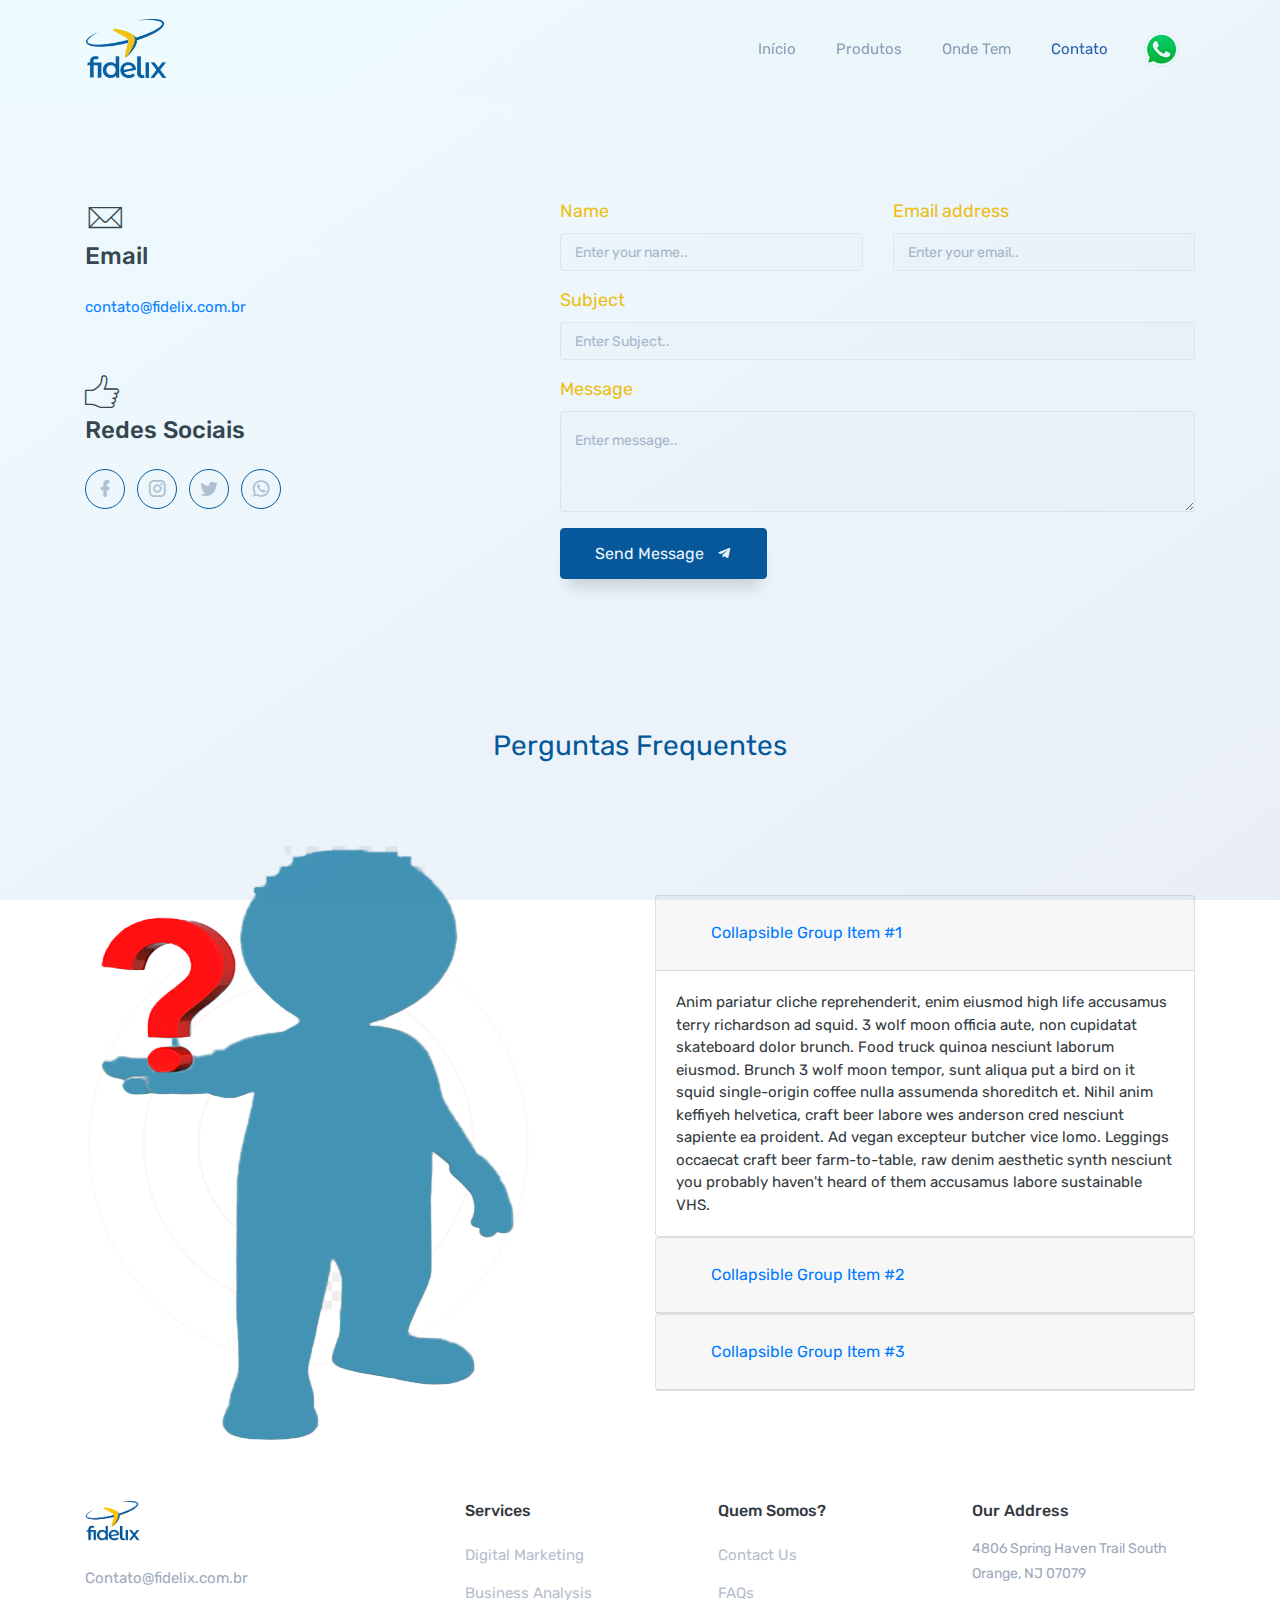
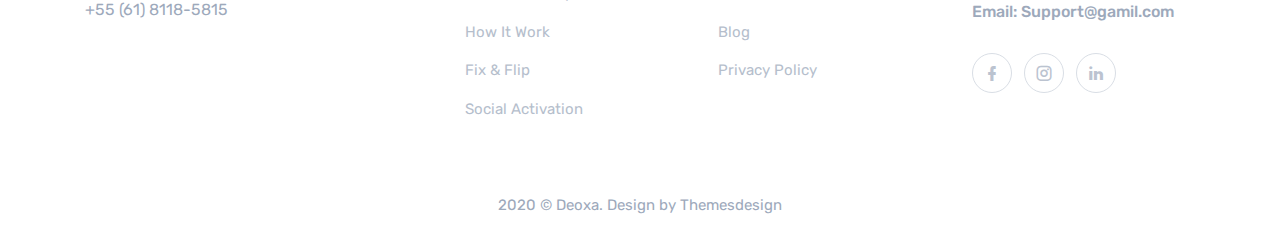
==== Contato.html @ 10c451a2 "Update Contato.html" ====
<!DOCTYPE html>
<html lang="en">

<head>
    <meta charset="utf-8" />
    <title>Fidelix</title>
    <meta name="viewport" content="width=device-width, initial-scale=1.0">
    <meta name="description" content="Premium Bootstrap 4 Landing Page Template" />
    <meta name="keywords" content="bootstrap 4, premium, marketing, multipurpose" />
    <meta content="Themesdesign" name="author" />
    <!-- favicon -->
    <link rel="shortcut icon" href="images/favicon2.ico">

    <!-- icon -->
    <link href="css/materialdesignicons.min.css" rel="stylesheet" type="text/css" />
    <link rel="stylesheet" type="text/css" href="css/pe-icon-7.css" />

    <!--Slider-->
    <link rel="stylesheet" href="css/owl.carousel.min.css" />
    <link rel="stylesheet" href="css/owl.theme.default.min.css" />

    <!-- css -->
    <link href="css/bootstrap.min.css" rel="stylesheet" type="text/css" />
    <link href="css/style.min.css" rel="stylesheet" type="text/css" />

</head>

<body>

    <!-- Loader -->
    <div id="preloader">
        <div id="status">
            <div class="spinner">
                <div class="dot1"></div>
                <div class="dot2"></div>
            </div>
        </div>
    </div>

    <!--Navbar Start-->
    <nav class="navbar navbar-expand-lg fixed-top navbar-custom sticky sticky-dark">
        <div class="container">
            <!-- LOGO -->
            <a class="navbar-brand logo" href="index.html">
                <img src="images/logo-dark2.png" alt="" class="" height="60">
            </a>
            <button class="navbar-toggler p-0" type="button" data-toggle="collapse" data-target="#navbarCollapse" aria-controls="navbarCollapse" aria-expanded="false" aria-label="Toggle navigation">
                <i class="mdi mdi-menu"></i>
            </button>
            <div class="collapse navbar-collapse" id="navbarCollapse">
                <ul class="navbar-nav ml-auto navbar-center" id="mySidenav">
                    <li class="nav-item">
                        <a href="index.html" class="nav-link">Início</a>
                    </li>
                    <li class="nav-item">
                        <a href="Produtos.html" class="nav-link">Produtos</a>
                    </li>
                    <!--
                    <li class="nav-item">
                        <a href="#services" class="nav-link">Quem Somos?</a>
                    </li>
                    -->

                    <li class="nav-item">
                        <a href="OndeTem.html" class="nav-link">Onde Tem</a>
                    </li>
                    <!--<li class="nav-item">
                        <a href="#clients" class="nav-link">Onde Tem</a>
                    </li>-->
                    <li class="nav-item active">
                        <a href="Contato.html" class="nav-link active">Contato</a>
                    </li>
                </ul>
                <div class="call-no">
                    <a href="https://wa.me/5561981185815?Ola%20gostaria%20de%20informacoes" class="nav-link text-warning"><img src="images/icon/WhatsApp.png" class="img-fluid" alt="Responsive image"></a>


                    <!--<img src="images/ImgWhatsApp.jpg" class="rounded" alt="WhatsApp">

                    <!--<a href="#" class="nav-link text-warning"><i class="mdi mdi-phone mr-1"></i> +55 (61) 8118-5815</a>-->
                </div>
            </div>
        </div>
    </nav>
    <!-- Navbar End -->


    <!-- Contato Start -->
    <section class="section">
        <div class="container">
            <div class="row justify-content-center">
                <div class="col-lg-6 col-md-8">
                    <div class="title text-center mb-5">
                        <!--<h3 class="font-weight-normal text-dark">&nbsp;&nbsp;&nbsp;&nbsp;&nbsp;</h3>
                        <p class="text-muted">&nbsp;&nbsp;&nbsp;&nbsp;&nbsp;</p>-->
                    </div>
                </div>
            </div>

            <div class="row">
                <div class="col-lg-4">
                    <!--Email New Start-->
                    <!--<div class="contact-address">
                        <div class="service-box service-danger">
                            <div class="mb-5">
                                <i class="pe-7s-headphones service-icon"></i>
                            </div>
                            <h5 class="service-title text-dark font-weight-normal pt-1 mb-4">Email</h5>
                            <p class="text-muted service-subtitle mb-4"><a href="mailto:contato@fidelix.com.br">contato@fidelix.com.br</a></p>
                            <!--<a href="#" class="btn btn-warning"> Eu Quero <span class="right-icon ml-2">&#8594;</span></a>-->
                        <!--</div>
                    </div>-->
                    <!--Email New End-->



                    <!--Email Start-->
                        <!--Icon Email Start-->
                        <span><i class="pe-7s-mail service-icon1"></i></span>    
                        <!--Icon Email End-->

                    <div class="contact-address">
                        <h4 class="text-dark mb-4">Email</h4>
                        <p class="text-muted f-15"><a href="mailto:contato@fidelix.com.br">contato@fidelix.com.br</a></p>
                        <!--<p class="text-muted f-15 mb-4">Et harum quidem rerum facilis est et expedita sit distinctio at libero.</p>-->
                    </div>
                    <!--Email End-->

                    <div class="row">
                        <div class="col-lg-4">
                            <div class="contact-address">
                                <h5 class="text-dark mb-3 f-16">&nbsp;&nbsp;&nbsp;&nbsp;&nbsp;</h5>                    
                            </div>
                        </div>
                        <div class="col-md-6">
                            <div class="contact-address">
                                <h5 class="text-dark mb-3 f-16">&nbsp;&nbsp;&nbsp;&nbsp;&nbsp;&nbsp;</h5>
                                <p class="text-muted f-15"></p>
                            </div>
                        </div>
                    </div>

                     <!--Redes Sociais Start-->
                     <!--Icon Social Network Start-->
                        <span><i class="pe-7s-like2 service-icon1"></i></span>    
                        <!--Icon Social Network End-->
                    <div class="contact-address">
                        <h4 class="text-dark mb-4">Redes Sociais</h4>
                        <!--Button Social Networks Start-->
                        <ul class="list-unstyled footer-social-list1 mt-6">
                                <li class="list-inline-item"><a href="https://www.facebook.com/fidelixbr/"><i class="mdi mdi-facebook"></i></a></li>
                                <li class="list-inline-item"><a href="https://www.instagram.com/fidelixbr/"><i class="mdi mdi-instagram"></i></a></li>
                                <li class="list-inline-item"><a href="https://twitter.com/FidelixBr"><i class="mdi mdi-twitter"></i></a></li>
                                <li class="list-inline-item"><a href="whatsapp://send/?phone=5561981185815"><i class="mdi mdi-whatsapp"></i></a></li>
                        </ul>
                        <!--Button Social Netwrorks End-->


                        
                        <!--<p class="text-muted f-15 mb-4">Et harum quidem rerum facilis est et expedita sit distinctio at libero.</p>-->
                    </div>
                    <!--Redes Sociais End-->



                </div>

                <div class="col-lg-7 offset-lg-1">
                    <div class="custom-form mt-4 mt-lg-0">
                        <div id="message"></div>
                        <form method="post" action="php/contact.php" name="contact-form" id="contact-form">
                            <div class="row">
                                <div class="col-lg-6">
                                    <div class="form-group app-label">
                                        <label for="name">Name</label>
                                        <input name="name" id="name" type="text" class="form-control" placeholder="Enter your name..">
                                    </div>
                                </div>
                                <div class="col-lg-6">
                                    <div class="form-group app-label">
                                        <label for="email">Email address</label>
                                        <input name="email" id="email" type="email" class="form-control" placeholder="Enter your email..">
                                    </div>
                                </div>
                                <div class="col-lg-12">
                                    <div class="form-group app-label">
                                        <label for="subject">Subject</label>
                                        <input type="text" class="form-control" id="subject" placeholder="Enter Subject.." />
                                    </div>
                                </div>
                                <div class="col-lg-12">
                                    <div class="form-group app-label">
                                        <label for="comments">Message</label>
                                        <textarea name="comments" id="comments" rows="3" class="form-control" placeholder="Enter message.."></textarea>
                                    </div>
                                </div>
                            </div>
                            <div class="row">
                                <div class="col-sm-12">
                                    <button type="submit" id="submit" name="send" class="btn btn-warning">Send Message <i class="mdi mdi-telegram ml-2"></i></button>
                                    <div id="simple-msg"></div>
                                </div>
                            </div>
                        </form>
                    </div>
                </div>
            </div>
        </div>
    </section>
    <!-- Contato End -->



    <!--Perguntas Frequentes-1 Start-->
    <!--<section class="section bg-light" id="clients">
        <div class="container">
            <div class="row justify-content-center">
                <div class="col-lg-6 col-md-8">
                    <div class="title text-center mb-5">
                        <div class="title text-center mb-5">
                        <h3 class="font-weight-normal text-dark"> <span class="text-warning">Perguntas Frequentes</span></h3>
                        <!--<p class="text-muted">Maecenas tempus tellus eget condimentum rhoncus sem quam semper libero pulvinar hendrerit id lorem.</p>-->
                    <!--</div>

                        <div id="accordion">
  <div class="card">
    <div class="card-header" id="headingOne">
      <h5 class="mb-0">
        <button class="btn btn-link" data-toggle="collapse" data-target="#collapseOne" aria-expanded="true" aria-controls="collapseOne">
          Pergunta 1
        </button>
      </h5>
    </div>

    <div id="collapseOne" class="collapse show" aria-labelledby="headingOne" data-parent="#accordion">
      <div class="card-body">
        Anim pariatur cliche reprehenderit, enim eiusmod high life accusamus terry richardson ad squid. 3 wolf moon officia aute, non cupidatat skateboard dolor brunch. Food truck quinoa nesciunt laborum eiusmod. Brunch 3 wolf moon tempor, sunt aliqua put a bird on it squid single-origin coffee nulla assumenda shoreditch et. Nihil anim keffiyeh helvetica, craft beer labore wes anderson cred nesciunt sapiente ea proident. Ad vegan excepteur butcher vice lomo. Leggings occaecat craft beer farm-to-table, raw denim aesthetic synth nesciunt you probably haven't heard of them accusamus labore sustainable VHS.
      </div>
    </div>
  </div>
  <div class="card">
    <div class="card-header" id="headingTwo">
      <h5 class="mb-0">
        <button class="btn btn-link collapsed" data-toggle="collapse" data-target="#collapseTwo" aria-expanded="false" aria-controls="collapseTwo">
          Pergunta 2
        </button>
      </h5>
    </div>
    <div id="collapseTwo" class="collapse" aria-labelledby="headingTwo" data-parent="#accordion">
      <div class="card-body">
        Anim pariatur cliche reprehenderit, enim eiusmod high life accusamus terry richardson ad squid. 3 wolf moon officia aute, non cupidatat skateboard dolor brunch. Food truck quinoa nesciunt laborum eiusmod. Brunch 3 wolf moon tempor, sunt aliqua put a bird on it squid single-origin coffee nulla assumenda shoreditch et. Nihil anim keffiyeh helvetica, craft beer labore wes anderson cred nesciunt sapiente ea proident. Ad vegan excepteur butcher vice lomo. Leggings occaecat craft beer farm-to-table, raw denim aesthetic synth nesciunt you probably haven't heard of them accusamus labore sustainable VHS.
      </div>
    </div>
  </div>
  <div class="card">
    <div class="card-header" id="headingThree">
      <h5 class="mb-0">
        <button class="btn btn-link collapsed" data-toggle="collapse" data-target="#collapseThree" aria-expanded="false" aria-controls="collapseThree">
          Pergunta 3
        </button>
      </h5>
    </div>
    <div id="collapseThree" class="collapse" aria-labelledby="headingThree" data-parent="#accordion">
      <div class="card-body">
        Anim pariatur cliche reprehenderit, enim eiusmod high life accusamus terry richardson ad squid. 3 wolf moon officia aute, non cupidatat skateboard dolor brunch. Food truck quinoa nesciunt laborum eiusmod. Brunch 3 wolf moon tempor, sunt aliqua put a bird on it squid single-origin coffee nulla assumenda shoreditch et. Nihil anim keffiyeh helvetica, craft beer labore wes anderson cred nesciunt sapiente ea proident. Ad vegan excepteur butcher vice lomo. Leggings occaecat craft beer farm-to-table, raw denim aesthetic synth nesciunt you probably haven't heard of them accusamus labore sustainable VHS.
      </div>
    </div>
  </div>
</div>


                        
                    </div>
                </div>
            </div>
            
        </div>
    </section>-->
    <!--Perguntas Frequentes-1 End-->


    <!--Perguntas Frequentes-2 Start-->

    <section class="section" id="features">
        <div class="container">
            <div class="row justify-content-center">
                <div class="col-lg-6 col-md-8">
                    <div class="title text-center mb-5">
                        <h3 class="font-weight-normal text-dark"> <span class="text-warning">Perguntas Frequentes</span></h3>
                        <p class="text-muted">&nbsp;</p>
                    </div>
                </div>
            </div>

            <div class="row align-items-center">
                <div class="col-md-5" style="background: url(images/features/features-bg.png) center center">
                    <div class="features-img">
                        <img src="images/features/Doubt.png" alt="" class="img-fluid d-block mx-auto">
                    </div>
                </div>
                <div class="col-md-6 offset-md-1">
                    <!--Start Bloco FAQ-->
                    <div id="accordion">
  <div class="card">
    <div class="card-header" id="headingOne">
      <h5 class="mb-0">
        <button class="btn btn-link" data-toggle="collapse" data-target="#collapseOne" aria-expanded="true" aria-controls="collapseOne">
          Collapsible Group Item #1
        </button>
      </h5>
    </div>

    <div id="collapseOne" class="collapse show" aria-labelledby="headingOne" data-parent="#accordion">
      <div class="card-body">
        Anim pariatur cliche reprehenderit, enim eiusmod high life accusamus terry richardson ad squid. 3 wolf moon officia aute, non cupidatat skateboard dolor brunch. Food truck quinoa nesciunt laborum eiusmod. Brunch 3 wolf moon tempor, sunt aliqua put a bird on it squid single-origin coffee nulla assumenda shoreditch et. Nihil anim keffiyeh helvetica, craft beer labore wes anderson cred nesciunt sapiente ea proident. Ad vegan excepteur butcher vice lomo. Leggings occaecat craft beer farm-to-table, raw denim aesthetic synth nesciunt you probably haven't heard of them accusamus labore sustainable VHS.
      </div>
    </div>
  </div>
  <div class="card">
    <div class="card-header" id="headingTwo">
      <h5 class="mb-0">
        <button class="btn btn-link collapsed" data-toggle="collapse" data-target="#collapseTwo" aria-expanded="false" aria-controls="collapseTwo">
          Collapsible Group Item #2
        </button>
      </h5>
    </div>
    <div id="collapseTwo" class="collapse" aria-labelledby="headingTwo" data-parent="#accordion">
      <div class="card-body">
        Anim pariatur cliche reprehenderit, enim eiusmod high life accusamus terry richardson ad squid. 3 wolf moon officia aute, non cupidatat skateboard dolor brunch. Food truck quinoa nesciunt laborum eiusmod. Brunch 3 wolf moon tempor, sunt aliqua put a bird on it squid single-origin coffee nulla assumenda shoreditch et. Nihil anim keffiyeh helvetica, craft beer labore wes anderson cred nesciunt sapiente ea proident. Ad vegan excepteur butcher vice lomo. Leggings occaecat craft beer farm-to-table, raw denim aesthetic synth nesciunt you probably haven't heard of them accusamus labore sustainable VHS.
      </div>
    </div>
  </div>
  <div class="card">
    <div class="card-header" id="headingThree">
      <h5 class="mb-0">
        <button class="btn btn-link collapsed" data-toggle="collapse" data-target="#collapseThree" aria-expanded="false" aria-controls="collapseThree">
          Collapsible Group Item #3
        </button>
      </h5>
    </div>
    <div id="collapseThree" class="collapse" aria-labelledby="headingThree" data-parent="#accordion">
      <div class="card-body">
        Anim pariatur cliche reprehenderit, enim eiusmod high life accusamus terry richardson ad squid. 3 wolf moon officia aute, non cupidatat skateboard dolor brunch. Food truck quinoa nesciunt laborum eiusmod. Brunch 3 wolf moon tempor, sunt aliqua put a bird on it squid single-origin coffee nulla assumenda shoreditch et. Nihil anim keffiyeh helvetica, craft beer labore wes anderson cred nesciunt sapiente ea proident. Ad vegan excepteur butcher vice lomo. Leggings occaecat craft beer farm-to-table, raw denim aesthetic synth nesciunt you probably haven't heard of them accusamus labore sustainable VHS.
      </div>
    </div>
  </div>
</div>    
                    <!--End Bloco FAQ-->

                    <!--<div class="features-box mt-5 mt-sm-0 mb-4">
                        <div class="features-icon my-4">
                            <i class="mdi mdi-laptop-mac"></i>
                        </div>
                        <h5 class="text-dark font-weight-normal mb-3 pt-3">Activity Reporting</h5>
                        <p class="text-muted mb-3 f-15">Et harum quidem rerum facilise expedita distinctio nam libero tempore cum soluta nobis as eligendi optio cumque nihil quis nostrum exercitationem impedit minus omnis repellendus.</p>
                        
                    </div>-->
                </div>
            </div>

            
        </div>
    </section>

    <!--Perguntas Frequentes-2 End-->


    <!-- Contato Start -->
    <!--<section class="hero-4-bg position-relative d-flex align-items-center bg-light" id="home">
        <div class="hero-4-bg-overlay"></div>
        <div class="container">
            <div class="row align-items-center">
                <div class="col-lg-6">
                    


                    <!--Email start-->
                    <!--<div class="col-lg-8">
                        <div class="service-box">
                            <div class="mb-5">
                                <i class="pe-7s-mail-open-file service-icon"></i>
                            </div>
                        <h5 class="service-title text-dark font-weight-normal pt-1 mb-4">Email</h5>
                        <p class="text-muted service-subtitle mb-4">contato@fidelix.com.br</p>
                        <!--<a href="#" class="read-more-icon"><span class="right-icon">&#8594;</span></a>-->
                        <!--</div>
                    </div>
                    <!--Email End-->

                     <!--Redes Sociais start-->
                    <!--<div class="col-md-4">
                            <h6 class="footer-list-title text-dark mb-3">Our Address</h6>
                            <p class="text-muted f-14">4806 Spring Haven Trail South Orange, NJ 07079</p>
                            <h6 class="text-muted pb-2">Email: Support@gamil.com</h6>
                            <ul class="list-unstyled footer-social-list mt-4">
                                <li class="list-inline-item"><a href="#"><i class="mdi mdi-facebook"></i></a></li>
                                <li class="list-inline-item"><a href="#"><i class="mdi mdi-instagram"></i></a></li>
                                <li class="list-inline-item"><a href="#"><i class="mdi mdi-linkedin"></i></a></li>
                            </ul>
                    </div>
                    <!--Redes Sociais End-->


                    <!--<h1 class="text-dark hero-4-title font-weight-light line-height-1_4 mb-4">Grow With Your Business & Be <span class="font-weight-normal">The Best Entrepreneur.</span></h1>
                    <p class="text-muted">At vero eos et accusamus et iusto odio dignissimos ducimus a qui blanditiis praesentium voluptatum deleniti atque corrupti quos dolores et quas molestias excepturi sint cupiditate.</p>
                    <button class="btn btn-warning mt-4">Learn More <span class="ml-2 right-icon">&#8594;</span></button>
                </div>
                <div class="col-lg-4 offset-lg-2">
                    <div class="hero-login-form mx-auto bg-white p-4 rounded mt-5 mt-lg-0">
                        <div class="text-center">
                            <p class="text-muted mb-2 f-13 text-uppercase">Welcome To Deoxa</p>
                            <h5 class="form-dark mb-4">Get 30 Days Free Trial</h5>
                        </div>
                        <form class="registration-form">
                            <div class="form-group mb-4">
                                <label for="exampleFormControlInput1" class="f-15">Your Name*</label>
                                <input type="text" class="form-control" id="exampleFormControlInput1" placeholder="">
                            </div>
                            <div class="form-group mb-4">
                                <label for="exampleFormControlInput1" class="f-15">Your email*</label>
                                <input type="email" class="form-control" id="exampleFormControlInput2" placeholder="">
                            </div>
                            <div class="form-group mb-4">
                                <label for="exampleFormControlInput1" class="f-15">Password*</label>
                                <input type="password" class="form-control" id="exampleFormControlInput3" placeholder="">
                            </div>
                            <button type="submit" class="btn btn-warning btn-block btn-sm">Get Started <i class="mdi mdi-telegram ml-2"></i></button>
                        </form>
                    </div>
                </div>
            </div>
        </div>
    </section>-->
    <!-- Contato First End -->

    <!-- Service Start -->
    <!--<section class="section" id="services">
        <div class="container">
            <div class="row justify-content-center">
                <div class="col-lg-6 col-md-8">
                    <div class="title text-center mb-5">
                        <h3 class="font-weight-normal text-dark">Our <span class="text-warning">Service</span></h3>
                        <p class="text-muted">Maecenas tempus tellus eget condimentum rhoncus sem quam semper libero pulvinar hendrerit id lorem.</p>
                    </div>
                </div>
            </div>

            <div class="row">
                <div class="col-lg-4 col-md-6">
                    <div class="service-box service-warning">
                        <div class="mb-5">
                            <i class="pe-7s-headphones service-icon"></i>
                        </div>
                        <h5 class="service-title text-dark font-weight-normal pt-1 mb-4">Awesome Support</h5>
                        <p class="text-muted service-subtitle mb-4">Et harum quidem rerum facilis expedita distinctio nam libero tempore cum quibusdam nobis.</p>
                        <a href="#" class="read-more-icon"><span class="right-icon">&#8594;</span></a>
                    </div>
                </div>
                <div class="col-lg-4 col-md-6">
                    <div class="service-box service-warning">
                        <div class="mb-5">
                            <i class="pe-7s-tools service-icon"></i>
                        </div>
                        <h5 class="service-title text-dark font-weight-normal pt-1 mb-4">Solutions Business</h5>
                        <p class="text-muted service-subtitle mb-4">Et harum quidem rerum facilis expedita distinctio nam libero tempore cum quibusdam nobis.</p>
                        <a href="#" class="read-more-icon"><span class="right-icon">&#8594;</span></a>
                    </div>
                </div>
                <div class="col-lg-4 col-md-6">
                    <div class="service-box service-warning">
                        <div class="mb-5">
                            <i class="pe-7s-display1 service-icon"></i>
                        </div>
                        <h5 class="service-title text-dark font-weight-normal pt-1 mb-4">Digital Design</h5>
                        <p class="text-muted service-subtitle mb-4">Et harum quidem rerum facilis expedita distinctio nam libero tempore cum quibusdam nobis.</p>
                        <a href="#" class="read-more-icon"><span class="right-icon">&#8594;</span></a>
                    </div>
                </div>
                <div class="col-lg-4 col-md-6">
                    <div class="service-box service-warning">
                        <div class="mb-5">
                            <i class="pe-7s-cup service-icon"></i>
                        </div>
                        <h5 class="service-title text-dark font-weight-normal pt-1 mb-4">Goal Business</h5>
                        <p class="text-muted service-subtitle mb-4">Et harum quidem rerum facilis expedita distinctio nam libero tempore cum quibusdam nobis.</p>
                        <a href="#" class="read-more-icon"><span class="right-icon">&#8594;</span></a>
                    </div>
                </div>
                <div class="col-lg-4 col-md-6">
                    <div class="service-box service-warning">
                        <div class="mb-5">
                            <i class="pe-7s-light service-icon"></i>
                        </div>
                        <h5 class="service-title text-dark font-weight-normal pt-1 mb-4">Branding Identity</h5>
                        <p class="text-muted service-subtitle mb-4">Et harum quidem rerum facilis expedita distinctio nam libero tempore cum quibusdam nobis.</p>
                        <a href="#" class="read-more-icon"><span class="right-icon">&#8594;</span></a>
                    </div>
                </div>
                <div class="col-lg-4 col-md-6">
                    <div class="service-box service-warning">
                        <div class="mb-5">
                            <i class="pe-7s-graph1 service-icon"></i>
                        </div>
                        <h5 class="service-title text-dark font-weight-normal pt-1 mb-4">Dynamic Growth</h5>
                        <p class="text-muted service-subtitle mb-4">Et harum quidem rerum facilis expedita distinctio nam libero tempore cum quibusdam nobis.</p>
                        <a href="#" class="read-more-icon"><span class="right-icon">&#8594;</span></a>
                    </div>
                </div>
            </div>
        </div>
    </section>-->
    <!-- Service End -->

    <!-- About us Start -->
    <!--<section class="section bg-light" id="about">
        <div class="container">
            <div class="row justify-content-center">
                <div class="col-lg-6 col-md-8">
                    <div class="title text-center mb-5">
                        <h3 class="font-weight-normal text-dark">About <span class="text-warning">Us</span></h3>
                        <p class="text-muted">Maecenas tempus tellus eget condimentum rhoncus sem quam semper libero pulvinar hendrerit id lorem.</p>
                    </div>
                </div>
            </div>

            <div class="row">
                <div class="col-md-4">
                    <h2 class="font-weight-light line-height-1_6 text-dark mb-4">Passionate About Creating Templates For Setup</h2>
                </div>
                <div class="col-md-7 offset-md-1">
                    <div class="row">
                        <div class="col-md-6">
                            <h6 class="text-dark font-weight-light f-20 mb-3">Our Mission</h6>
                            <p class="text-muted font-weight-light">At vero eos accusamus iusto odio dignissim ducimus a blandi praesentium voluptatum deleniti atque corrupti quos dolores et quas molestias excepturi sit occaecati cupiditate provident similique sunt.</p>
                        </div>
                        <div class="col-md-6">
                            <h6 class="text-dark font-weight-light f-20 mb-3">Our Vision</h6>
                            <p class="text-muted font-weight-light">Temporibus autem quibusdam et aut officiis debitis that aut rerum necessitatibus saepe eveniet ut et voluptates repudiandae sint et molestiae non recusandae at Itaque earum rerum hic tenetur sapiente.</p>
                        </div>
                    </div>
                </div>
            </div>
        </div>
    </section>-->
    <!-- About us End -->

    <!-- Features Start -->
    <!--<section class="section" id="features">
        <div class="container">
            <div class="row justify-content-center">
                <div class="col-lg-6 col-md-8">
                    <div class="title text-center mb-5">
                        <h3 class="font-weight-normal text-dark">Our <span class="text-warning">Features</span></h3>
                        <p class="text-muted">Maecenas tempus tellus eget condimentum rhoncus sem quam semper libero pulvinar hendrerit id lorem.</p>
                    </div>
                </div>
            </div>

            <div class="row align-items-center">
                <div class="col-md-5" style="background: url(images/features/features-bg.png) center center">
                    <div class="features-img">
                        <img src="images/features/img-1.png" alt="" class="img-fluid d-block mx-auto">
                    </div>
                </div>
                <div class="col-md-6 offset-md-1">
                    <div class="features-box mt-5 mt-sm-0 mb-4">
                        <div class="features-icon my-4">
                            <i class="mdi mdi-laptop-mac"></i>
                        </div>
                        <h5 class="text-dark font-weight-normal mb-3 pt-3">Activity Reporting</h5>
                        <p class="text-muted mb-3 f-15">Et harum quidem rerum facilise expedita distinctio nam libero tempore cum soluta nobis as eligendi optio cumque nihil quis nostrum exercitationem impedit minus omnis repellendus.</p>
                        <a href="#" class="f-16 text-warning">Read More <span class="right-icon ml-2">&#8594;</span></a>
                    </div>
                </div>
            </div>

            <div class="row align-items-center mt-5">
                <div class="col-md-6">
                    <div class="features-box mb-4">
                        <div class="features-icon my-4">
                            <i class="mdi mdi-account-group"></i>
                        </div>
                        <h5 class="text-dark font-weight-normal mb-3 pt-3">Team Management</h5>
                        <p class="text-muted mb-3 f-15">Sed perspiciatis unde omnis natus error voluptatem accusantium doloremque laudantium totam rem aperiam eaque ipsa quae ab illo excepturi sint occaecati cupiditate architecto.</p>
                        <a href="#" class="f-16 text-warning">Read More <span class="right-icon ml-2">&#8594;</span></a>
                    </div>
                </div>
                <div class="col-md-5 offset-md-1 mt-5 mt-sm-0" style="background: url(images/features/features-bg.png) center center">
                    <div class="features-img">
                        <img src="images/features/img-2.png" alt="" class="img-fluid d-block mx-auto">
                    </div>
                </div>
            </div>

            <div class="row align-items-center mt-5">
                <div class="col-md-5" style="background: url(images/features/features-bg.png) center center">
                    <div class="features-img">
                        <img src="images/features/img-3.png" alt="" class="img-fluid d-block mx-auto">
                    </div>
                </div>
                <div class="col-md-6 offset-md-1">
                    <div class="features-box mt-5 mt-sm-0 mb-4">
                        <div class="features-icon my-4">
                            <i class="mdi mdi-chart-bell-curve"></i>
                        </div>
                        <h5 class="text-dark font-weight-normal mb-3 pt-3">Marketing Analysis</h5>
                        <p class="text-muted mb-3 f-15">At vero eos accusamus iusto odio soluta nobis est eligendi optio dignissimos ducimus qui blanditiis praesentium as voluptatum deleniti corrupti quos dolores molestias occaecati.</p>
                        <a href="#" class="f-16 text-warning">Read More <span class="right-icon ml-2">&#8594;</span></a>
                    </div>
                </div>
            </div>
        </div>
    </section>-->
    <!-- Features End -->

    <!-- Counter Start -->
    <!--<section class="section counter-bg" style="background: url(images/counter-bg-1.jpg) center center">
        <div class="bg-overlay op-75"></div>
        <div class="container">
            <div class="row justify-content-center">
                <div class="col-lg-6">
                    <div class="text-center mb-5">
                        <h2 class="font-weight-normal text-white mb-2">We've Completed</h2>
                        <h5 class="font-weight-normal text-white-70">More Than 1000+ Work Successfully</h5>
                    </div>
                </div>
            </div>
            <div class="row" id="counter">
                <div class="col-lg-3 col-md-6">
                    <div class="counter-box text-center text-white mb-4 mb-lg-0">
                        <i class="pe-7s-like2 counter-icon mb-4"></i>
                        <h2 class="mb-2 font-weight-normal"><span class="counter-value mt-4" data-count="620">0</span>+</h2>
                        <p class="mb-0 text-white-70 text-uppercase f-14">Successful Project</p>
                    </div>
                </div>
                <div class="col-lg-3 col-md-6">
                    <div class="counter-box text-center text-white mb-4 mb-lg-0">
                        <i class="pe-7s-light counter-icon mb-4"></i>
                        <h2 class="mb-2 font-weight-normal"><span class="counter-value mt-4" data-count="350">0</span>+</h2>
                        <p class="mb-0 text-white-70 text-uppercase f-14">Project Ideas</p>
                    </div>
                </div>
                <div class="col-lg-3 col-md-6">
                    <div class="counter-box text-center text-white mb-4 mb-lg-0">
                        <i class="pe-7s-smile counter-icon mb-4"></i>
                        <h2 class="mb-2 font-weight-normal"><span class="counter-value mt-4" data-count="800">0</span>+</h2>
                        <p class="mb-0 text-white-70 text-uppercase f-14">Satisfied Clients</p>
                    </div>
                </div>
                <div class="col-lg-3 col-md-6">
                    <div class="counter-box text-center text-white mb-4 mb-lg-0">
                        <i class="pe-7s-star counter-icon mb-4"></i>
                        <h2 class="mb-2 font-weight-normal"><span class="counter-value mt-4" data-count="590">0</span></h2>
                        <p class="mb-0 text-white-70 text-uppercase f-14">Award Win</p>
                    </div>
                </div>
            </div>
        </div>
    </section>-->
    <!-- Counter End -->

    <!-- Testimonial Start -->
    <!--<section class="section bg-light" id="clients">
        <div class="container">
            <div class="row justify-content-center">
                <div class="col-lg-6 col-md-8">
                    <div class="title text-center mb-5">
                        <h3 class="font-weight-normal text-dark">Our <span class="text-warning">Clients</span></h3>
                        <p class="text-muted">Maecenas tempus tellus eget condimentum rhoncus sem quam semper libero pulvinar hendrerit id lorem.</p>
                    </div>
                </div>
            </div>
            <div class="row">
                <div class="col-lg-4">
                    <h3 class="font-weight-normal mt-3 line-height-1_4">Some Words From Our <span class="font-weight-medium text-warning">Happy Clients </span></h3>
                    <div class="testi-border my-4"></div>
                    <p class="text-muted">Itaque earum rerum tenetur a sapiente delectus ut aut reiciendis voluptatibus maiores alias consequatur.</p>
                </div>
                <div class="col-lg-8">
                    <div class="owl-carousel owl-theme">
                        <div class="item">
                            <div class="testi-content m-3 position-relative">
                                <div class="testi-box p-4">
                                    <ul class="list-unstyled f-15 text-warning mb-2">
                                        <li class="list-inline-item mr-1"><i class="mdi mdi-star"></i></li>
                                        <li class="list-inline-item mr-1"><i class="mdi mdi-star"></i></li>
                                        <li class="list-inline-item mr-1"><i class="mdi mdi-star"></i></li>
                                        <li class="list-inline-item mr-1"><i class="mdi mdi-star"></i></li>
                                        <li class="list-inline-item"><i class="mdi mdi-star"></i></li>
                                    </ul>
                                    <p class="text-muted position-relative mb-0 f-14"><span class="f-20 mr-1">"</span> Sed ut perspiciatis unde omnis at iste natus error a voluptatem accusantium doloremque totam. <span class="f-16">"</span></p>
                                </div>
                                <div class="testi-user mt-4">
                                    <div class="media align-items-center">
                                        <img src="images/user/img-1.jpg" alt="" class="mr-3 img-fluid d-block rounded-circle">
                                        <div class="media-body">
                                            <h6 class="mb-0 text-dark f-15">Roberta Guevara</h6>
                                            <p class="text-muted mb-0 f-14">Web Developer</p>
                                        </div>
                                    </div>
                                </div>
                            </div>
                        </div>-->
                        <!-- owl item and -->
                        <!--<div class="item">
                            <div class="testi-content m-3 position-relative">
                                <div class="testi-box p-4">
                                    <ul class="list-unstyled f-15 text-warning mb-2">
                                        <li class="list-inline-item mr-1"><i class="mdi mdi-star"></i></li>
                                        <li class="list-inline-item mr-1"><i class="mdi mdi-star"></i></li>
                                        <li class="list-inline-item mr-1"><i class="mdi mdi-star"></i></li>
                                        <li class="list-inline-item mr-1"><i class="mdi mdi-star"></i></li>
                                        <li class="list-inline-item"><i class="mdi mdi-star"></i></li>
                                    </ul>
                                    <p class="text-muted position-relative mb-0 f-14"><span class="f-20 mr-1">"</span> Sed ut perspiciatis unde omnis at iste natus error a voluptatem accusantium doloremque totam. <span class="f-16">"</span></p>
                                </div>
                                <div class="testi-user mt-4">
                                    <div class="media align-items-center">
                                        <img src="images/user/img-2.jpg" alt="" class="mr-3 img-fluid d-block rounded-circle">
                                        <div class="media-body">
                                            <h6 class="mb-0 text-dark f-15">Roberta Guevara</h6>
                                            <p class="text-muted mb-0 f-14">Web Developer</p>
                                        </div>
                                    </div>
                                </div>
                            </div>
                        </div>
                        <!-- owl item and -->
                        <!--<div class="item">
                            <div class="testi-content m-3 position-relative">
                                <div class="testi-box p-4">
                                    <ul class="list-unstyled f-15 text-warning mb-2">
                                        <li class="list-inline-item mr-1"><i class="mdi mdi-star"></i></li>
                                        <li class="list-inline-item mr-1"><i class="mdi mdi-star"></i></li>
                                        <li class="list-inline-item mr-1"><i class="mdi mdi-star"></i></li>
                                        <li class="list-inline-item mr-1"><i class="mdi mdi-star"></i></li>
                                        <li class="list-inline-item"><i class="mdi mdi-star"></i></li>
                                    </ul>
                                    <p class="text-muted position-relative mb-0 f-14"><span class="f-20 mr-1">"</span> Sed ut perspiciatis unde omnis at iste natus error a voluptatem accusantium doloremque totam. <span class="f-16">"</span></p>
                                </div>
                                <div class="testi-user mt-4">
                                    <div class="media align-items-center">
                                        <img src="images/user/img-3.jpg" alt="" class="mr-3 img-fluid d-block rounded-circle">
                                        <div class="media-body">
                                            <h6 class="mb-0 text-dark f-15">Roberta Guevara</h6>
                                            <p class="text-muted mb-0 f-14">Web Developer</p>
                                        </div>
                                    </div>
                                </div>
                            </div>
                        </div>
                        <!-- owl item and -->
                        <!--<div class="item">
                            <div class="testi-content m-3 position-relative">
                                <div class="testi-box p-4">
                                    <ul class="list-unstyled f-15 text-warning mb-2">
                                        <li class="list-inline-item mr-1"><i class="mdi mdi-star"></i></li>
                                        <li class="list-inline-item mr-1"><i class="mdi mdi-star"></i></li>
                                        <li class="list-inline-item mr-1"><i class="mdi mdi-star"></i></li>
                                        <li class="list-inline-item mr-1"><i class="mdi mdi-star"></i></li>
                                        <li class="list-inline-item"><i class="mdi mdi-star"></i></li>
                                    </ul>
                                    <p class="text-muted position-relative mb-0 f-14"><span class="f-20 mr-1">"</span> Sed ut perspiciatis unde omnis at iste natus error a voluptatem accusantium doloremque totam. <span class="f-16">"</span></p>
                                </div>
                                <div class="testi-user mt-4">
                                    <div class="media align-items-center">
                                        <img src="images/user/img-4.jpg" alt="" class="mr-3 img-fluid d-block rounded-circle">
                                        <div class="media-body">
                                            <h6 class="mb-0 text-dark f-15">Roberta Guevara</h6>
                                            <p class="text-muted mb-0 f-14">Web Developer</p>
                                        </div>
                                    </div>
                                </div>
                            </div>
                        </div>
                        <!-- owl item and -->
                        <!--<div class="item">
                            <div class="testi-content m-3 position-relative">
                                <div class="testi-box p-4">
                                    <ul class="list-unstyled f-15 text-warning mb-2">
                                        <li class="list-inline-item mr-1"><i class="mdi mdi-star"></i></li>
                                        <li class="list-inline-item mr-1"><i class="mdi mdi-star"></i></li>
                                        <li class="list-inline-item mr-1"><i class="mdi mdi-star"></i></li>
                                        <li class="list-inline-item mr-1"><i class="mdi mdi-star"></i></li>
                                        <li class="list-inline-item"><i class="mdi mdi-star"></i></li>
                                    </ul>
                                    <p class="text-muted position-relative mb-0 f-14"><span class="f-20 mr-1">"</span> Sed ut perspiciatis unde omnis at iste natus error a voluptatem accusantium doloremque totam. <span class="f-16">"</span></p>
                                </div>
                                <div class="testi-user mt-4">
                                    <div class="media align-items-center">
                                        <img src="images/user/img-5.jpg" alt="" class="mr-3 img-fluid d-block rounded-circle">
                                        <div class="media-body">
                                            <h6 class="mb-0 text-dark f-15">Roberta Guevara</h6>
                                            <p class="text-muted mb-0 f-14">Web Developer</p>
                                        </div>
                                    </div>
                                </div>
                            </div>
                        </div>
                        <!-- owl item and -->
                    <!--</div>
                </div>
            </div>
        </div>
    </section>-->
    <!-- Testimonial End -->

    <!-- Contact Us Start -->
    <!--<section class="section">
        <div class="container">
            <div class="row justify-content-center">
                <div class="col-lg-6 col-md-8">
                    <div class="title text-center mb-5">
                        <h3 class="font-weight-normal text-dark">Get In <span class="text-warning"> Touch</span></h3>
                        <p class="text-muted">Maecenas tempus tellus eget condimentum rhoncus sem quam semper libero pulvinar hendrerit id lorem.</p>
                    </div>
                </div>
            </div>

            <div class="row">
                <div class="col-lg-4">
                    <div class="contact-address">
                        <h4 class="text-dark mb-4">Contact Info</h4>
                        <p class="text-muted f-15">Sed perspici unade omnis natus error sit voluptatem accusantium doloremque minus cumque.</p>
                        <p class="text-muted f-15 mb-4">Et harum quidem rerum facilis est et expedita sit distinctio at libero.</p>
                    </div>
                    <div class="row">
                        <div class="col-md-6">
                            <div class="contact-address">
                                <h5 class="text-dark mb-3 f-16">Address - A</h5>
                                <p class="text-muted f-15">3165 Roosevelt Wilson Riverside, CA 92507</p>
                            </div>
                        </div>
                        <div class="col-md-6">
                            <div class="contact-address">
                                <h5 class="text-dark mb-3 f-16">Address - B</h5>
                                <p class="text-muted f-15">1121 Bombardier Way Southfield, MI 48075</p>
                            </div>
                        </div>
                    </div>
                </div>

                <div class="col-lg-7 offset-lg-1">
                    <div class="custom-form mt-4 mt-lg-0">
                        <div id="message"></div>
                        <form method="post" action="php/contact.php" name="contact-form" id="contact-form">
                            <div class="row">
                                <div class="col-lg-6">
                                    <div class="form-group app-label">
                                        <label for="name">Name</label>
                                        <input name="name" id="name" type="text" class="form-control" placeholder="Enter your name..">
                                    </div>
                                </div>
                                <div class="col-lg-6">
                                    <div class="form-group app-label">
                                        <label for="email">Email address</label>
                                        <input name="email" id="email" type="email" class="form-control" placeholder="Enter your email..">
                                    </div>
                                </div>
                                <div class="col-lg-12">
                                    <div class="form-group app-label">
                                        <label for="subject">Subject</label>
                                        <input type="text" class="form-control" id="subject" placeholder="Enter Subject.." />
                                    </div>
                                </div>
                                <div class="col-lg-12">
                                    <div class="form-group app-label">
                                        <label for="comments">Message</label>
                                        <textarea name="comments" id="comments" rows="3" class="form-control" placeholder="Enter message.."></textarea>
                                    </div>
                                </div>
                            </div>
                            <div class="row">
                                <div class="col-sm-12">
                                    <button type="submit" id="submit" name="send" class="btn btn-warning">Send Message <i class="mdi mdi-telegram ml-2"></i></button>
                                    <div id="simple-msg"></div>
                                </div>
                            </div>
                        </form>
                    </div>
                </div>
            </div>
        </div>
    </section>-->
    <!-- Contact Us End -->

    <!-- Subscribe Start -->
    <!--<section class="section bg-light">
        <div class="container">
            <div class="row justify-content-center">
                <div class="col-lg-7">
                    <div class="row">
                        <div class="col-4">
                            <div class="subscribe-icon">
                                <img src="images/icon/1.png" alt="" class="img-fluid mx-auto d-block">
                            </div>
                        </div>
                        <div class="col-4">
                            <div class="subscribe-icon">
                                <img src="images/icon/2.png" alt="" class="img-fluid mx-auto d-block">
                            </div>
                        </div>
                        <div class="col-4">
                            <div class="">
                                <img src="images/icon/3.png" alt="" class="img-fluid mx-auto d-block">
                            </div>
                        </div>
                    </div>
                </div>
            </div>

            <div class="row justify-content-center">
                <div class="col-lg-6">
                    <div class="text-center mt-5 mb-4">
                        <h6 class="text-muted font-weight-normal">Subscribe To Our Newsletter For New Content, <span class="d-block mt-2">Update And Giveaways!</span></h6>
                    </div>
                    <div class="text-center subscribe-form mt-4">
                        <form action="#">
                            <input type="text" placeholder="Your Email Address...">
                            <button type="submit" class="btn btn-warning">Subscribe</button>
                        </form>
                    </div>
                </div>
            </div>
        </div>
    </section>-->
    <!-- Subscribe End -->

    <!-- footer Start -->
    <section class="footer">
        <div class="container">
            <div class="row">
                <div class="col-lg-4">
                    <div class="mb-4">
                        <a href="index.html"><img src="images/logo-dark2.png" alt="" class="logo-dark" height="40" /></a>
                        <p class="text-muted mt-4 mb-2">Contato@fidelix.com.br</p>
                        <h6 class="text-muted font-weight-normal">+55 (61) 8118-5815</h6>
                    </div>
                </div>
                <div class="col-lg-8">
                    <div class="row">
                        <div class="col-md-4">
                            <h6 class="footer-list-title text-dark mb-3">Services</h6>
                            <ul class="list-unstyled company-sub-menu">
                                <li><a href="">Digital Marketing</a></li>
                                <li><a href="">Business Analysis</a></li>
                                <li><a href="">How It Work</a></li>
                                <li><a href="">Fix & Flip</a></li>
                                <li><a href="">Social Activation</a></li>
                            </ul>
                        </div>
                        <div class="col-md-4">
                            <h6 class="footer-list-title text-dark mb-3">Quem Somos?</h6>
                            <ul class="list-unstyled company-sub-menu">
                                <li><a href="">Contact Us</a></li>
                                <li><a href="">FAQs</a></li>
                                <li><a href="">Blog</a></li>
                                <li><a href="">Privacy Policy</a></li>
                            </ul>
                        </div>
                        <div class="col-md-4">
                            <h6 class="footer-list-title text-dark mb-3">Our Address</h6>
                            <p class="text-muted f-14">4806 Spring Haven Trail South Orange, NJ 07079</p>
                            <h6 class="text-muted pb-2">Email: Support@gamil.com</h6>
                            <ul class="list-unstyled footer-social-list mt-4">
                                <li class="list-inline-item"><a href="#"><i class="mdi mdi-facebook"></i></a></li>
                                <li class="list-inline-item"><a href="#"><i class="mdi mdi-instagram"></i></a></li>
                                <li class="list-inline-item"><a href="#"><i class="mdi mdi-linkedin"></i></a></li>
                            </ul>
                        </div>
                    </div>
                </div>
            </div>
            <div class="row mt-5">
                <div class="col-md-12">
                    <div class="text-center text-muted">
                        <p class="mb-0 f-15">2020 © Deoxa. Design by Themesdesign</p>
                    </div>
                </div>
            </div>
        </div>
    </section>
    <!-- footer End -->

    <!-- javascript -->
    <script src="js/jquery.min.js"></script>
    <script src="js/bootstrap.bundle.min.js"></script>
    <script src="js/scrollspy.min.js"></script>
    <script src="js/jquery.easing.min.js"></script>
    <!-- Counter js -->
    <script src="js/counter.int.js"></script>
    <!-- carousel -->
    <script src="js/owl.carousel.min.js"></script>
    <!-- Main Js -->
    <script src="js/app.js"></script>

</body>
</html>
---- css/pe-icon-7.css ----
@font-face {
	font-family: 'Pe-icon-7-stroke';
	src:url('../fonts/Pe-icon-7-stroke.eot?d7yf1v');
	src:url('../fonts/Pe-icon-7-stroke.eot?#iefixd7yf1v') format('embedded-opentype'),
		url('../fonts/Pe-icon-7-stroke.woff?d7yf1v') format('woff'),
		url('../fonts/Pe-icon-7-stroke.ttf?d7yf1v') format('truetype'),
		url('../fonts/Pe-icon-7-stroke.svg?d7yf1v#Pe-icon-7-stroke') format('svg');
	font-weight: normal;
	font-style: normal;
}

[class^="pe-7s-"], [class*=" pe-7s-"] {
	display: inline-block;
	font-family: 'Pe-icon-7-stroke';
	speak: none;
	font-style: normal;
	font-weight: normal;
	font-variant: normal;
	text-transform: none;
	line-height: 1;

	/* Better Font Rendering =========== */
	-webkit-font-smoothing: antialiased;
	-moz-osx-font-smoothing: grayscale;
}

.pe-7s-album:before {
	content: "\e6aa";
}
.pe-7s-arc:before {
	content: "\e6ab";
}
.pe-7s-back-2:before {
	content: "\e6ac";
}
.pe-7s-bandaid:before {
	content: "\e6ad";
}
.pe-7s-car:before {
	content: "\e6ae";
}
.pe-7s-diamond:before {
	content: "\e6af";
}
.pe-7s-door-lock:before {
	content: "\e6b0";
}
.pe-7s-eyedropper:before {
	content: "\e6b1";
}
.pe-7s-female:before {
	content: "\e6b2";
}
.pe-7s-gym:before {
	content: "\e6b3";
}
.pe-7s-hammer:before {
	content: "\e6b4";
}
.pe-7s-headphones:before {
	content: "\e6b5";
}
.pe-7s-helm:before {
	content: "\e6b6";
}
.pe-7s-hourglass:before {
	content: "\e6b7";
}
.pe-7s-leaf:before {
	content: "\e6b8";
}
.pe-7s-magic-wand:before {
	content: "\e6b9";
}
.pe-7s-male:before {
	content: "\e6ba";
}
.pe-7s-map-2:before {
	content: "\e6bb";
}
.pe-7s-next-2:before {
	content: "\e6bc";
}
.pe-7s-paint-bucket:before {
	content: "\e6bd";
}
.pe-7s-pendrive:before {
	content: "\e6be";
}
.pe-7s-photo:before {
	content: "\e6bf";
}
.pe-7s-piggy:before {
	content: "\e6c0";
}
.pe-7s-plugin:before {
	content: "\e6c1";
}
.pe-7s-refresh-2:before {
	content: "\e6c2";
}
.pe-7s-rocket:before {
	content: "\e6c3";
}
.pe-7s-settings:before {
	content: "\e6c4";
}
.pe-7s-shield:before {
	content: "\e6c5";
}
.pe-7s-smile:before {
	content: "\e6c6";
}
.pe-7s-usb:before {
	content: "\e6c7";
}
.pe-7s-vector:before {
	content: "\e6c8";
}
.pe-7s-wine:before {
	content: "\e6c9";
}
.pe-7s-cloud-upload:before {
	content: "\e68a";
}
.pe-7s-cash:before {
	content: "\e68c";
}
.pe-7s-close:before {
	content: "\e680";
}
.pe-7s-bluetooth:before {
	content: "\e68d";
}
.pe-7s-cloud-download:before {
	content: "\e68b";
}
.pe-7s-way:before {
	content: "\e68e";
}
.pe-7s-close-circle:before {
	content: "\e681";
}
.pe-7s-id:before {
	content: "\e68f";
}
.pe-7s-angle-up:before {
	content: "\e682";
}
.pe-7s-wristwatch:before {
	content: "\e690";
}
.pe-7s-angle-up-circle:before {
	content: "\e683";
}
.pe-7s-world:before {
	content: "\e691";
}
.pe-7s-angle-right:before {
	content: "\e684";
}
.pe-7s-volume:before {
	content: "\e692";
}
.pe-7s-angle-right-circle:before {
	content: "\e685";
}
.pe-7s-users:before {
	content: "\e693";
}
.pe-7s-angle-left:before {
	content: "\e686";
}
.pe-7s-user-female:before {
	content: "\e694";
}
.pe-7s-angle-left-circle:before {
	content: "\e687";
}
.pe-7s-up-arrow:before {
	content: "\e695";
}
.pe-7s-angle-down:before {
	content: "\e688";
}
.pe-7s-switch:before {
	content: "\e696";
}
.pe-7s-angle-down-circle:before {
	content: "\e689";
}
.pe-7s-scissors:before {
	content: "\e697";
}
.pe-7s-wallet:before {
	content: "\e600";
}
.pe-7s-safe:before {
	content: "\e698";
}
.pe-7s-volume2:before {
	content: "\e601";
}
.pe-7s-volume1:before {
	content: "\e602";
}
.pe-7s-voicemail:before {
	content: "\e603";
}
.pe-7s-video:before {
	content: "\e604";
}
.pe-7s-user:before {
	content: "\e605";
}
.pe-7s-upload:before {
	content: "\e606";
}
.pe-7s-unlock:before {
	content: "\e607";
}
.pe-7s-umbrella:before {
	content: "\e608";
}
.pe-7s-trash:before {
	content: "\e609";
}
.pe-7s-tools:before {
	content: "\e60a";
}
.pe-7s-timer:before {
	content: "\e60b";
}
.pe-7s-ticket:before {
	content: "\e60c";
}
.pe-7s-target:before {
	content: "\e60d";
}
.pe-7s-sun:before {
	content: "\e60e";
}
.pe-7s-study:before {
	content: "\e60f";
}
.pe-7s-stopwatch:before {
	content: "\e610";
}
.pe-7s-star:before {
	content: "\e611";
}
.pe-7s-speaker:before {
	content: "\e612";
}
.pe-7s-signal:before {
	content: "\e613";
}
.pe-7s-shuffle:before {
	content: "\e614";
}
.pe-7s-shopbag:before {
	content: "\e615";
}
.pe-7s-share:before {
	content: "\e616";
}
.pe-7s-server:before {
	content: "\e617";
}
.pe-7s-search:before {
	content: "\e618";
}
.pe-7s-film:before {
	content: "\e6a5";
}
.pe-7s-science:before {
	content: "\e619";
}
.pe-7s-disk:before {
	content: "\e6a6";
}
.pe-7s-ribbon:before {
	content: "\e61a";
}
.pe-7s-repeat:before {
	content: "\e61b";
}
.pe-7s-refresh:before {
	content: "\e61c";
}
.pe-7s-add-user:before {
	content: "\e6a9";
}
.pe-7s-refresh-cloud:before {
	content: "\e61d";
}
.pe-7s-paperclip:before {
	content: "\e69c";
}
.pe-7s-radio:before {
	content: "\e61e";
}
.pe-7s-note2:before {
	content: "\e69d";
}
.pe-7s-print:before {
	content: "\e61f";
}
.pe-7s-network:before {
	content: "\e69e";
}
.pe-7s-prev:before {
	content: "\e620";
}
.pe-7s-mute:before {
	content: "\e69f";
}
.pe-7s-power:before {
	content: "\e621";
}
.pe-7s-medal:before {
	content: "\e6a0";
}
.pe-7s-portfolio:before {
	content: "\e622";
}
.pe-7s-like2:before {
	content: "\e6a1";
}
.pe-7s-plus:before {
	content: "\e623";
}
.pe-7s-left-arrow:before {
	content: "\e6a2";
}
.pe-7s-play:before {
	content: "\e624";
}
.pe-7s-key:before {
	content: "\e6a3";
}
.pe-7s-plane:before {
	content: "\e625";
}
.pe-7s-joy:before {
	content: "\e6a4";
}
.pe-7s-photo-gallery:before {
	content: "\e626";
}
.pe-7s-pin:before {
	content: "\e69b";
}
.pe-7s-phone:before {
	content: "\e627";
}
.pe-7s-plug:before {
	content: "\e69a";
}
.pe-7s-pen:before {
	content: "\e628";
}
.pe-7s-right-arrow:before {
	content: "\e699";
}
.pe-7s-paper-plane:before {
	content: "\e629";
}
.pe-7s-delete-user:before {
	content: "\e6a7";
}
.pe-7s-paint:before {
	content: "\e62a";
}
.pe-7s-bottom-arrow:before {
	content: "\e6a8";
}
.pe-7s-notebook:before {
	content: "\e62b";
}
.pe-7s-note:before {
	content: "\e62c";
}
.pe-7s-next:before {
	content: "\e62d";
}
.pe-7s-news-paper:before {
	content: "\e62e";
}
.pe-7s-musiclist:before {
	content: "\e62f";
}
.pe-7s-music:before {
	content: "\e630";
}
.pe-7s-mouse:before {
	content: "\e631";
}
.pe-7s-more:before {
	content: "\e632";
}
.pe-7s-moon:before {
	content: "\e633";
}
.pe-7s-monitor:before {
	content: "\e634";
}
.pe-7s-micro:before {
	content: "\e635";
}
.pe-7s-menu:before {
	content: "\e636";
}
.pe-7s-map:before {
	content: "\e637";
}
.pe-7s-map-marker:before {
	content: "\e638";
}
.pe-7s-mail:before {
	content: "\e639";
}
.pe-7s-mail-open:before {
	content: "\e63a";
}
.pe-7s-mail-open-file:before {
	content: "\e63b";
}
.pe-7s-magnet:before {
	content: "\e63c";
}
.pe-7s-loop:before {
	content: "\e63d";
}
.pe-7s-look:before {
	content: "\e63e";
}
.pe-7s-lock:before {
	content: "\e63f";
}
.pe-7s-lintern:before {
	content: "\e640";
}
.pe-7s-link:before {
	content: "\e641";
}
.pe-7s-like:before {
	content: "\e642";
}
.pe-7s-light:before {
	content: "\e643";
}
.pe-7s-less:before {
	content: "\e644";
}
.pe-7s-keypad:before {
	content: "\e645";
}
.pe-7s-junk:before {
	content: "\e646";
}
.pe-7s-info:before {
	content: "\e647";
}
.pe-7s-home:before {
	content: "\e648";
}
.pe-7s-help2:before {
	content: "\e649";
}
.pe-7s-help1:before {
	content: "\e64a";
}
.pe-7s-graph3:before {
	content: "\e64b";
}
.pe-7s-graph2:before {
	content: "\e64c";
}
.pe-7s-graph1:before {
	content: "\e64d";
}
.pe-7s-graph:before {
	content: "\e64e";
}
.pe-7s-global:before {
	content: "\e64f";
}
.pe-7s-gleam:before {
	content: "\e650";
}
.pe-7s-glasses:before {
	content: "\e651";
}
.pe-7s-gift:before {
	content: "\e652";
}
.pe-7s-folder:before {
	content: "\e653";
}
.pe-7s-flag:before {
	content: "\e654";
}
.pe-7s-filter:before {
	content: "\e655";
}
.pe-7s-file:before {
	content: "\e656";
}
.pe-7s-expand1:before {
	content: "\e657";
}
.pe-7s-exapnd2:before {
	content: "\e658";
}
.pe-7s-edit:before {
	content: "\e659";
}
.pe-7s-drop:before {
	content: "\e65a";
}
.pe-7s-drawer:before {
	content: "\e65b";
}
.pe-7s-download:before {
	content: "\e65c";
}
.pe-7s-display2:before {
	content: "\e65d";
}
.pe-7s-display1:before {
	content: "\e65e";
}
.pe-7s-diskette:before {
	content: "\e65f";
}
.pe-7s-date:before {
	content: "\e660";
}
.pe-7s-cup:before {
	content: "\e661";
}
.pe-7s-culture:before {
	content: "\e662";
}
.pe-7s-crop:before {
	content: "\e663";
}
.pe-7s-credit:before {
	content: "\e664";
}
.pe-7s-copy-file:before {
	content: "\e665";
}
.pe-7s-config:before {
	content: "\e666";
}
.pe-7s-compass:before {
	content: "\e667";
}
.pe-7s-comment:before {
	content: "\e668";
}
.pe-7s-coffee:before {
	content: "\e669";
}
.pe-7s-cloud:before {
	content: "\e66a";
}
.pe-7s-clock:before {
	content: "\e66b";
}
.pe-7s-check:before {
	content: "\e66c";
}
.pe-7s-chat:before {
	content: "\e66d";
}
.pe-7s-cart:before {
	content: "\e66e";
}
.pe-7s-camera:before {
	content: "\e66f";
}
.pe-7s-call:before {
	content: "\e670";
}
.pe-7s-calculator:before {
	content: "\e671";
}
.pe-7s-browser:before {
	content: "\e672";
}
.pe-7s-box2:before {
	content: "\e673";
}
.pe-7s-box1:before {
	content: "\e674";
}
.pe-7s-bookmarks:before {
	content: "\e675";
}
.pe-7s-bicycle:before {
	content: "\e676";
}
.pe-7s-bell:before {
	content: "\e677";
}
.pe-7s-battery:before {
	content: "\e678";
}
.pe-7s-ball:before {
	content: "\e679";
}
.pe-7s-back:before {
	content: "\e67a";
}
.pe-7s-attention:before {
	content: "\e67b";
}
.pe-7s-anchor:before {
	content: "\e67c";
}
.pe-7s-albums:before {
	content: "\e67d";
}
.pe-7s-alarm:before {
	content: "\e67e";
}
.pe-7s-airplay:before {
	content: "\e67f";
}
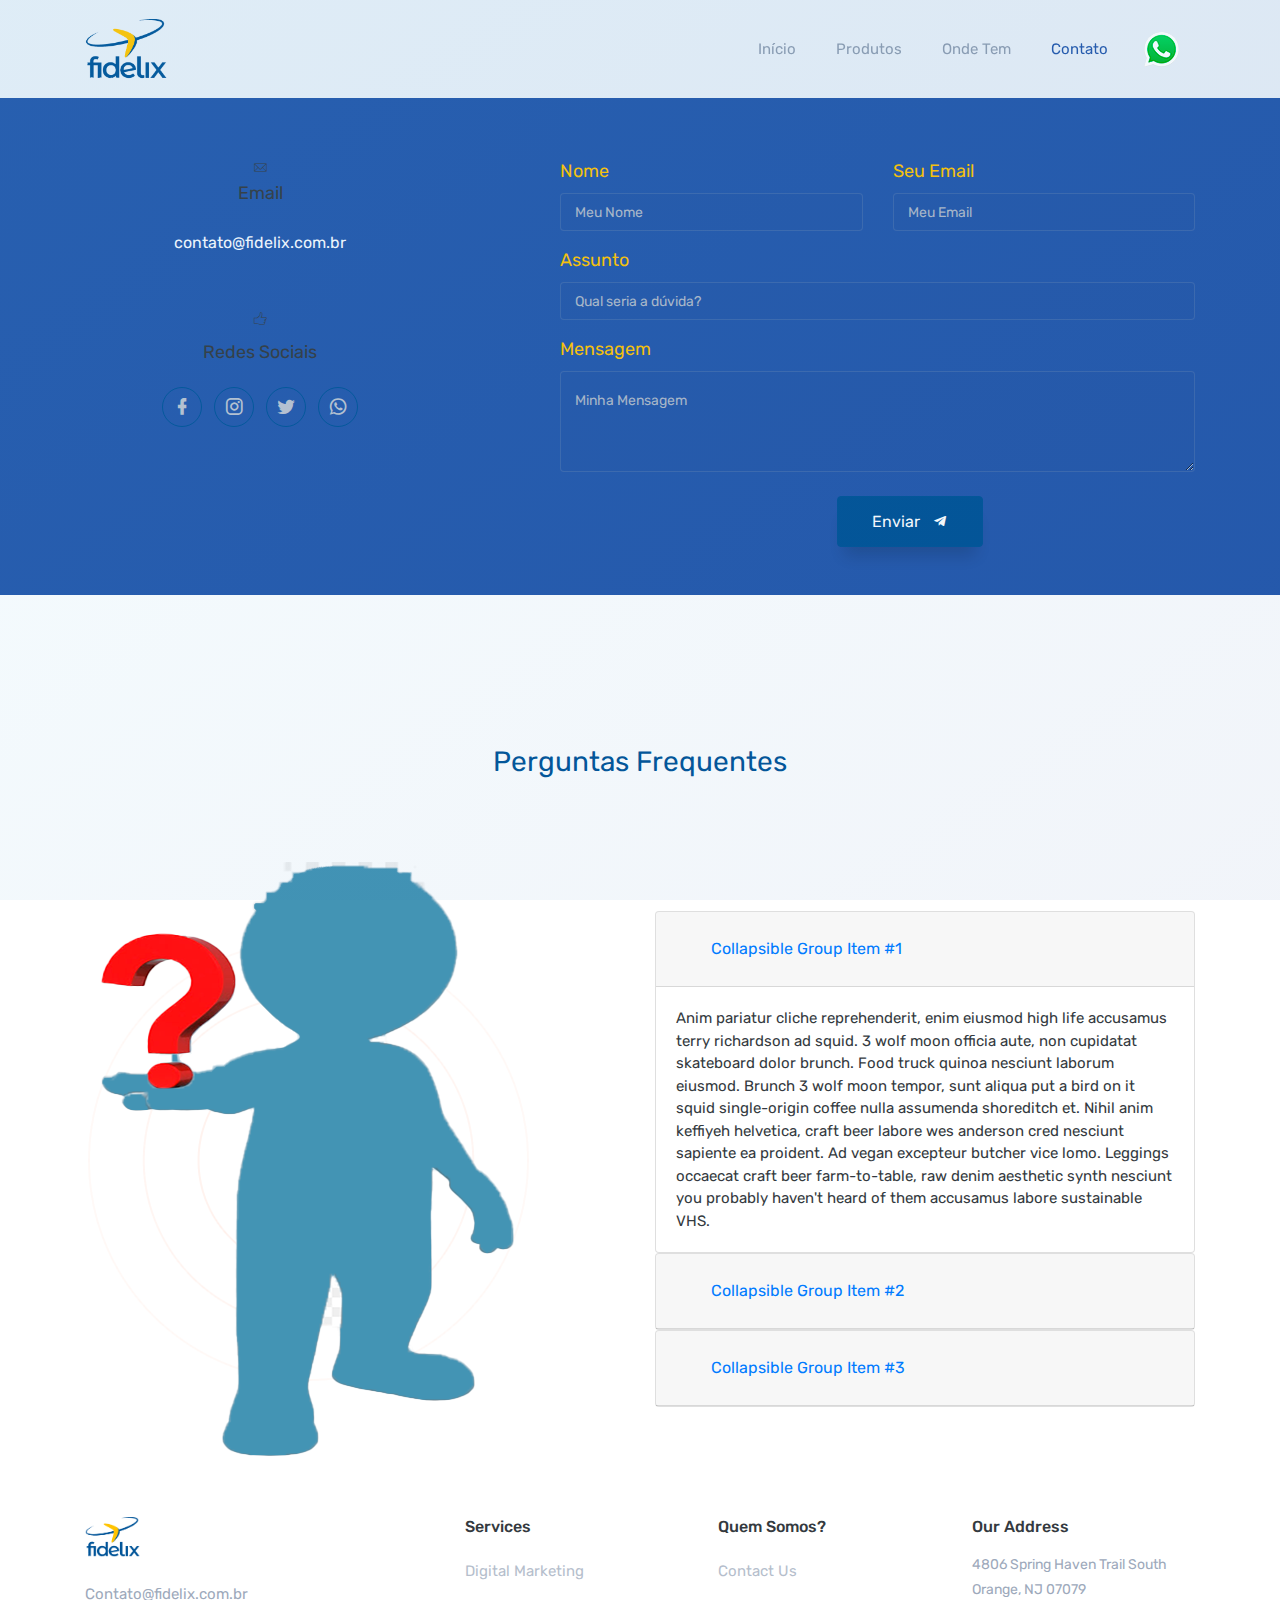
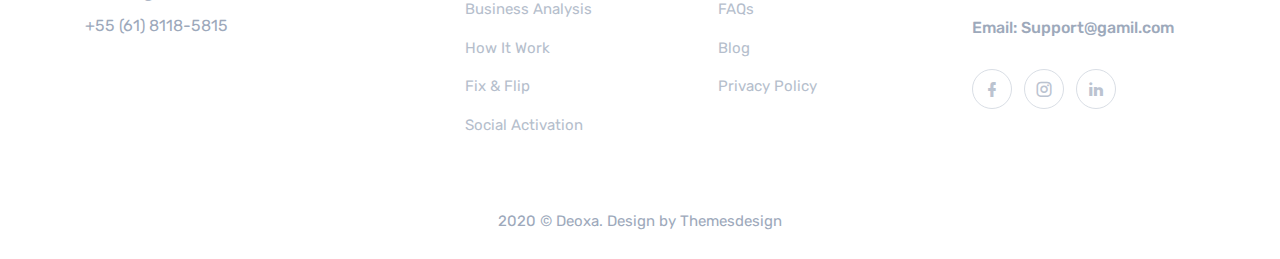
==== commit 888aa51c: "Update Background and Icons in Contact site" ====
--- a/Contato.html
+++ b/Contato.html
@@ -85,8 +85,8 @@
     <!-- Navbar End -->
 
 
-    <!-- Contato Start -->
-    <section class="section">
+    <!-- Contato Section Start -->
+    <section class="hero-3-bg position-relative overflow-hidden d-flex align-items-center bg-primary">
         <div class="container">
             <div class="row justify-content-center">
                 <div class="col-lg-6 col-md-8">
@@ -98,7 +98,7 @@
             </div>
 
             <div class="row">
-                <div class="col-lg-4">
+                <div class="col-lg-4 text-center">
                     <!--Email New Start-->
                     <!--<div class="contact-address">
                         <div class="service-box service-danger">
@@ -116,36 +116,33 @@
 
                     <!--Email Start-->
                         <!--Icon Email Start-->
-                        <span><i class="pe-7s-mail service-icon1"></i></span>    
+                        <span><i class="pe-7s-mail service-icon2 mb-2"></i></span>    
                         <!--Icon Email End-->
 
                     <div class="contact-address">
-                        <h4 class="text-dark mb-4">Email</h4>
-                        <p class="text-muted f-15"><a href="mailto:contato@fidelix.com.br">contato@fidelix.com.br</a></p>
+                        <h5 class="text-yellowFidelix font-weight-normal mb-4 f-18">Email</h5>
+                        <p class="text-muted f-16"><a class="text-light" href="mailto:contato@fidelix.com.br">contato@fidelix.com.br</a></p>
                         <!--<p class="text-muted f-15 mb-4">Et harum quidem rerum facilis est et expedita sit distinctio at libero.</p>-->
                     </div>
                     <!--Email End-->
 
+
+                    <!--Space Start-->
                     <div class="row">
                         <div class="col-lg-4">
                             <div class="contact-address">
-                                <h5 class="text-dark mb-3 f-16">&nbsp;&nbsp;&nbsp;&nbsp;&nbsp;</h5>                    
-                            </div>
-                        </div>
-                        <div class="col-md-6">
-                            <div class="contact-address">
-                                <h5 class="text-dark mb-3 f-16">&nbsp;&nbsp;&nbsp;&nbsp;&nbsp;&nbsp;</h5>
-                                <p class="text-muted f-15"></p>
-                            </div>
-                        </div>
-                    </div>
+                                <h4 class="text-dark mb-3 f-16">&nbsp;&nbsp;&nbsp;&nbsp;&nbsp;</h4>                    
+                            </div>
+                        </div>
+                    </div>
+                    <!--Space End-->
 
                      <!--Redes Sociais Start-->
-                     <!--Icon Social Network Start-->
-                        <span><i class="pe-7s-like2 service-icon1"></i></span>    
+                        <!--Icon Social Network Start-->
+                        <span><i class="pe-7s-like2 service-icon2 mb-3"></i></span>    
                         <!--Icon Social Network End-->
-                    <div class="contact-address">
-                        <h4 class="text-dark mb-4">Redes Sociais</h4>
+                    <div class="contact-address text-center">
+                        <h5 class="text-yellowFidelix mb-4 font-weight-normal f-18">Redes Sociais</h5>
                         <!--Button Social Networks Start-->
                         <ul class="list-unstyled footer-social-list1 mt-6">
                                 <li class="list-inline-item"><a href="https://www.facebook.com/fidelixbr/"><i class="mdi mdi-facebook"></i></a></li>
@@ -154,10 +151,6 @@
                                 <li class="list-inline-item"><a href="whatsapp://send/?phone=5561981185815"><i class="mdi mdi-whatsapp"></i></a></li>
                         </ul>
                         <!--Button Social Netwrorks End-->
-
-
-                        
-                        <!--<p class="text-muted f-15 mb-4">Et harum quidem rerum facilis est et expedita sit distinctio at libero.</p>-->
                     </div>
                     <!--Redes Sociais End-->
 
@@ -172,32 +165,32 @@
                             <div class="row">
                                 <div class="col-lg-6">
                                     <div class="form-group app-label">
-                                        <label for="name">Name</label>
-                                        <input name="name" id="name" type="text" class="form-control" placeholder="Enter your name..">
+                                        <label for="name">Nome</label>
+                                        <input name="name" id="name" type="text" class="form-control" placeholder="Meu Nome">
                                     </div>
                                 </div>
                                 <div class="col-lg-6">
                                     <div class="form-group app-label">
-                                        <label for="email">Email address</label>
-                                        <input name="email" id="email" type="email" class="form-control" placeholder="Enter your email..">
+                                        <label for="email">Seu Email</label>
+                                        <input name="email" id="email" type="email" class="form-control" placeholder="Meu Email">
                                     </div>
                                 </div>
                                 <div class="col-lg-12">
                                     <div class="form-group app-label">
-                                        <label for="subject">Subject</label>
-                                        <input type="text" class="form-control" id="subject" placeholder="Enter Subject.." />
+                                        <label for="subject">Assunto</label>
+                                        <input type="text" class="form-control" id="subject" placeholder="Qual seria a dúvida?" />
                                     </div>
                                 </div>
                                 <div class="col-lg-12">
                                     <div class="form-group app-label">
-                                        <label for="comments">Message</label>
-                                        <textarea name="comments" id="comments" rows="3" class="form-control" placeholder="Enter message.."></textarea>
+                                        <label for="comments">Mensagem</label>
+                                        <textarea name="comments" id="comments" rows="3" class="form-control" placeholder="Minha Mensagem"></textarea>
                                     </div>
                                 </div>
                             </div>
                             <div class="row">
-                                <div class="col-sm-12">
-                                    <button type="submit" id="submit" name="send" class="btn btn-warning">Send Message <i class="mdi mdi-telegram ml-2"></i></button>
+                                <div class="text-center col-sm-12">
+                                    <button type="submit" id="submit" name="send" class="btn btn-warning ml-5 mb-5 mt-2">Enviar <i class="mdi mdi-telegram ml-2"></i></button>
                                     <div id="simple-msg"></div>
                                 </div>
                             </div>
@@ -207,7 +200,7 @@
             </div>
         </div>
     </section>
-    <!-- Contato End -->
+    <!-- Contato Section End -->
 
 
 
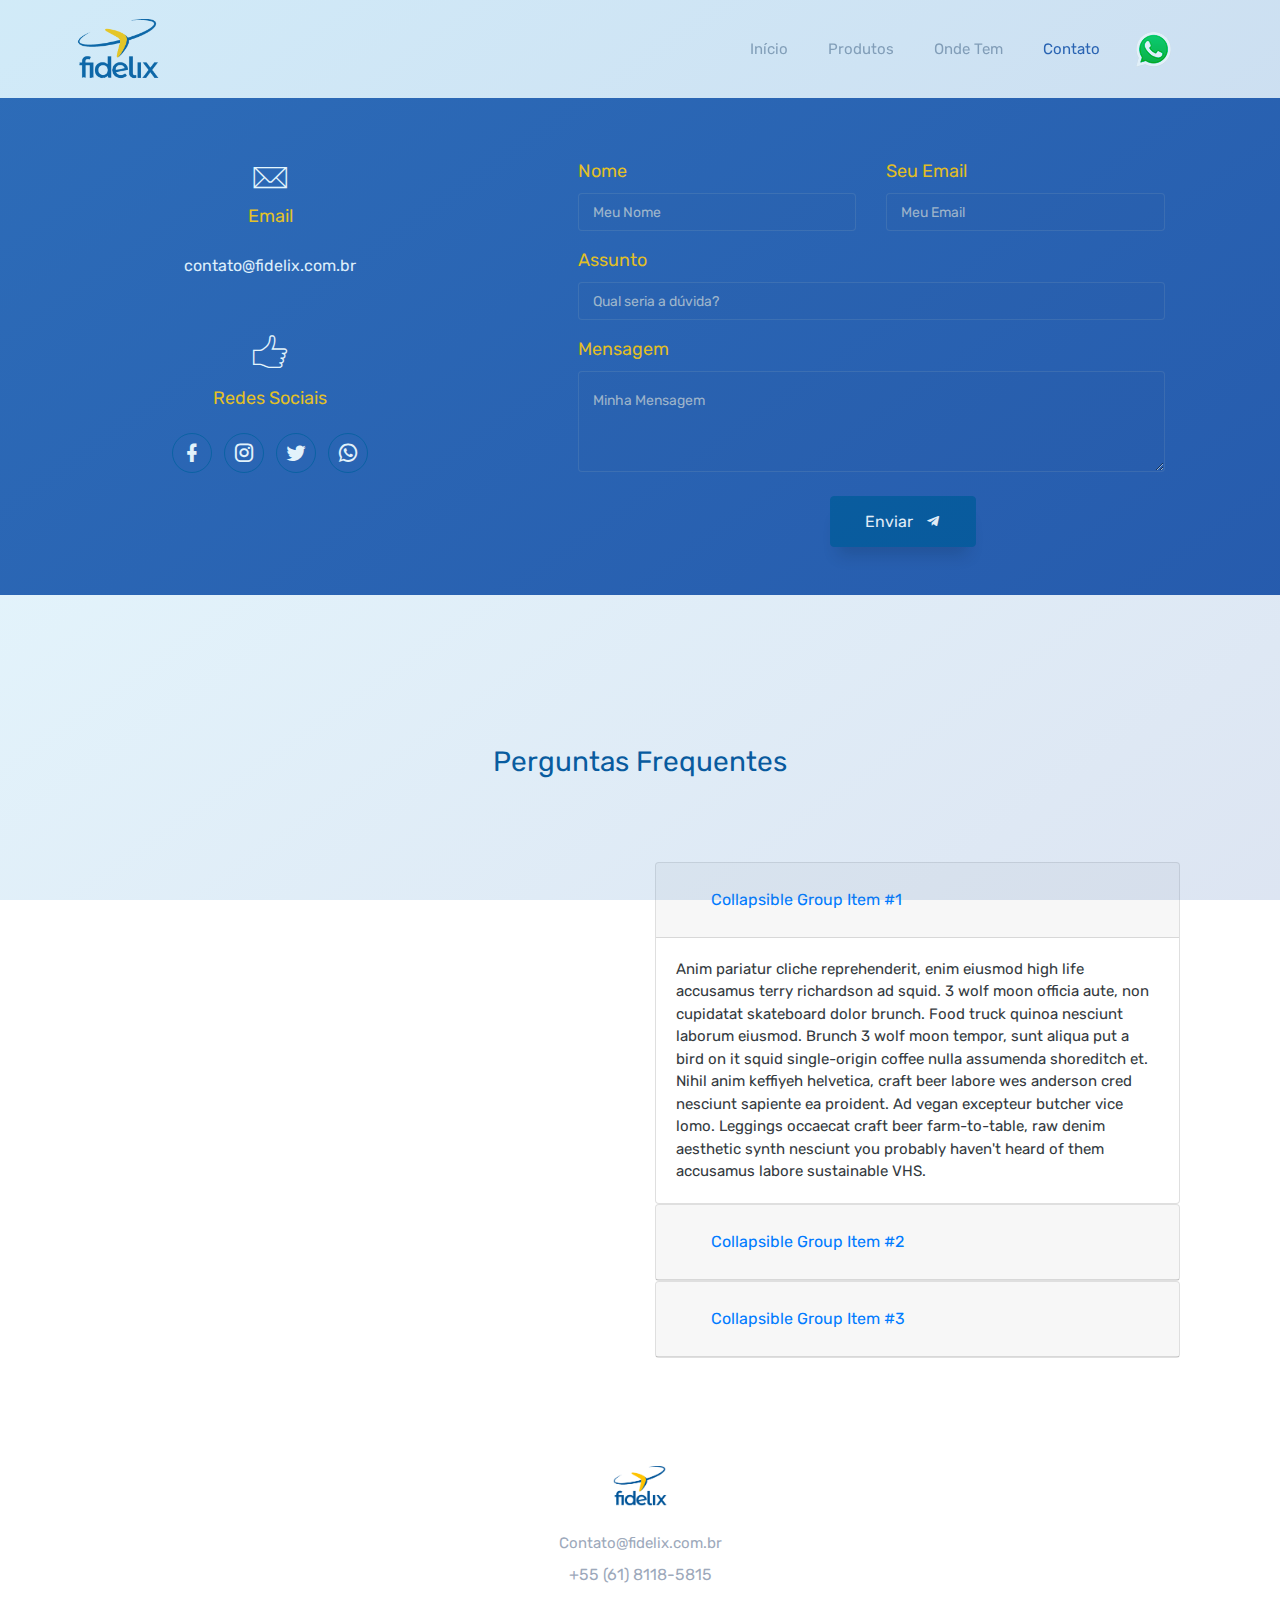
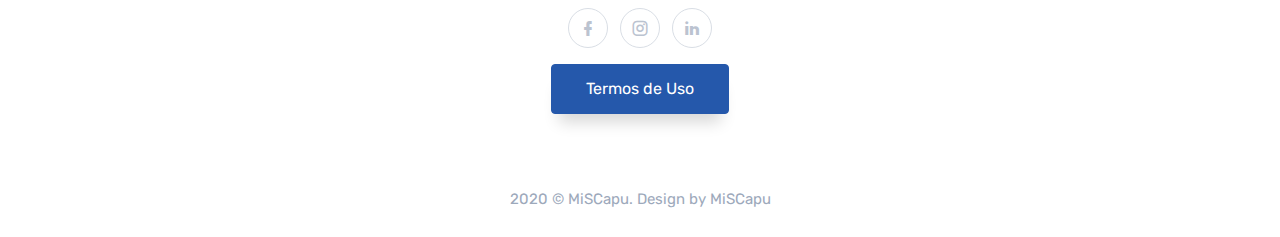
==== commit 0345a968: "NavBar and Footer change" ====
--- a/Contato.html
+++ b/Contato.html
@@ -37,15 +37,41 @@
         </div>
     </div>
 
-    <!--Navbar Start-->
-    <nav class="navbar navbar-expand-lg fixed-top navbar-custom sticky sticky-dark">
+    <!--Navbar Contato Start-->
+
+    <nav class="navbar navbar-expand-lg fixed-top navbar-custom sticky sticky-dark pr-3">
+    <!--<nav class="navbar navbar-expand-lg fixed-top navbar-custom sticky sticky-dark">-->
         <div class="container">
             <!-- LOGO -->
-            <a class="navbar-brand logo" href="index.html">
+            <a class="navbar-brand logo desktoppic" href="index.html">
                 <img src="images/logo-dark2.png" alt="" class="" height="60">
             </a>
-            <button class="navbar-toggler p-0" type="button" data-toggle="collapse" data-target="#navbarCollapse" aria-controls="navbarCollapse" aria-expanded="false" aria-label="Toggle navigation">
-                <i class="mdi mdi-menu"></i>
+            <button class="text-center navbar-toggler p-0" type="button" data-toggle="collapse" data-target="#navbarCollapse" aria-controls="navbarCollapse" aria-expanded="false" aria-label="Toggle navigation">
+                <i class="mdi mdi-clipboard-account iconColor"></i>
+                <ul class="navbar-nav navbar-center" id="mySidenav">
+                    <li class="nav-item text-muted text-center f-12">
+                        Fidelix Conta
+                    </li>
+                </ul>
+                
+            </button>
+
+            <button class="text-center navbar-toggler p-0" type="button" data-toggle="collapse" data-target="#navbarCollapse" aria-controls="navbarCollapse" aria-expanded="false" aria-label="Toggle navigation">
+                <i class="mdi mdi-clipboard-text iconColor"></i>
+                <ul class="navbar-nav" id="mySidenav">
+                    <li class="nav-item text-muted text-center f-12">
+                        Como Funciona
+                    </li>
+                </ul>
+                
+            </button>
+            <button class="text-center navbar-toggler p-0" type="button" data-toggle="collapse" data-target="#navbarCollapse" aria-controls="navbarCollapse" aria-expanded="false" aria-label="Toggle navigation">
+                <i class="mdi mdi-menu iconColor"></i>
+                <ul class="navbar-nav" id="mySidenav">
+                    <li class="nav-item text-muted f-12">
+                        Mais
+                    </li>
+                </ul>
             </button>
             <div class="collapse navbar-collapse" id="navbarCollapse">
                 <ul class="navbar-nav ml-auto navbar-center" id="mySidenav">
@@ -68,7 +94,7 @@
                         <a href="#clients" class="nav-link">Onde Tem</a>
                     </li>-->
                     <li class="nav-item active">
-                        <a href="Contato.html" class="nav-link active">Contato</a>
+                        <a href="Contato.html" class="nav-link">Contato</a>
                     </li>
                 </ul>
                 <div class="call-no">
@@ -82,7 +108,7 @@
             </div>
         </div>
     </nav>
-    <!-- Navbar End -->
+    <!-- Navbar Contato End -->
 
 
     <!-- Contato Section Start -->
@@ -923,16 +949,124 @@
     <section class="footer">
         <div class="container">
             <div class="row">
-                <div class="col-lg-4">
+                <!--<div class="col-lg-4">
                     <div class="mb-4">
                         <a href="index.html"><img src="images/logo-dark2.png" alt="" class="logo-dark" height="40" /></a>
                         <p class="text-muted mt-4 mb-2">Contato@fidelix.com.br</p>
                         <h6 class="text-muted font-weight-normal">+55 (61) 8118-5815</h6>
-                    </div>
-                </div>
-                <div class="col-lg-8">
+                        <ul class="list-unstyled footer-social-list mt-4">
+                                <li class="list-inline-item"><a href="#"><i class="mdi mdi-facebook"></i></a></li>
+                                <li class="list-inline-item"><a href="#"><i class="mdi mdi-instagram"></i></a></li>
+                                <li class="list-inline-item"><a href="#"><i class="mdi mdi-linkedin"></i></a></li>
+                            </ul>
+                            <!--Termos de Uso Button Start-->
+                            <!--<div class="container">
+                              <!-- Button to Open the Modal -->
+                              <!--<button type="button" class="btn btn-primary" data-toggle="modal" data-target="#myModal">
+                                Termos de Uso
+                              </button>
+
+                              <!-- The Modal -->
+                              <!--<div class="modal" id="myModal">
+                                <div class="modal-dialog">
+                                  <div class="modal-content">
+                                  
+                                    <!-- Modal Header -->
+                                    <!--<div class="modal-header">
+                                      <h4 class="modal-title">Termos de Uso</h4>
+                                      <button type="button" class="close" data-dismiss="modal">&times;</button>
+                                    </div>
+                                    
+                                    <!-- Modal body -->
+                                    <!--<div class="modal-body">
+                                      Terms of Use Vs. Terms and Conditions
+
+                                        Legally speaking, a Terms of Use agreement is the same thing as a Terms and Conditions agreement.
+
+                                        We're using the phrase "Terms of Use" to describe a general agreement between you and your users. Different companies use different names for this type of agreement, including:
+
+                                            Terms and Conditions
+                                            Terms of Service
+                                            User Agreement
+                                            Acceptable Use Policy
+
+                                        These documents usually serve the same purpose but can be used in different contexts.
+                                    </div>
+                                    
+                                    <!-- Modal footer -->
+                                    <!--<div class="modal-footer">
+                                      <button type="button" class="btn btn-danger" data-dismiss="modal">Close</button>
+                                    </div>
+                                    
+                                  </div>
+                                </div>
+                              </div>
+                              
+                            </div>
+                            <!--Termos de Uso Button End-->
+                    <!--</div>
+                </div>-->
+                <!--<div class="col-lg-8">
                     <div class="row">
-                        <div class="col-md-4">
+
+                        <div class="mb-4">
+                        <a href="index.html"><img src="images/logo-dark2.png" alt="" class="logo-dark" height="40" /></a>
+                        <p class="text-muted mt-4 mb-2">Contato@fidelix.com.br</p>
+                        <h6 class="text-muted font-weight-normal">+55 (61) 8118-5815</h6>
+                        <ul class="list-unstyled footer-social-list mt-4">
+                                <li class="list-inline-item"><a href="#"><i class="mdi mdi-facebook"></i></a></li>
+                                <li class="list-inline-item"><a href="#"><i class="mdi mdi-instagram"></i></a></li>
+                                <li class="list-inline-item"><a href="#"><i class="mdi mdi-linkedin"></i></a></li>
+                            </ul>
+                            <!--Termos de Uso Button Start-->
+                            <!--<div class="container">
+                              <!-- Button to Open the Modal -->
+                              <!--<button type="button" class="btn btn-primary" data-toggle="modal" data-target="#myModal">
+                                Termos de Uso
+                              </button>
+
+                              <!-- The Modal -->
+                              <!--<div class="modal" id="myModal">
+                                <div class="modal-dialog">
+                                  <div class="modal-content">
+                                  
+                                    <!-- Modal Header -->
+                                    <!--<div class="modal-header">
+                                      <h4 class="modal-title">Termos de Uso</h4>
+                                      <button type="button" class="close" data-dismiss="modal">&times;</button>
+                                    </div>
+                                    
+                                    <!-- Modal body -->
+                                    <!--<div class="modal-body">
+                                      Terms of Use Vs. Terms and Conditions
+
+                                        Legally speaking, a Terms of Use agreement is the same thing as a Terms and Conditions agreement.
+
+                                        We're using the phrase "Terms of Use" to describe a general agreement between you and your users. Different companies use different names for this type of agreement, including:
+
+                                            Terms and Conditions
+                                            Terms of Service
+                                            User Agreement
+                                            Acceptable Use Policy
+
+                                        These documents usually serve the same purpose but can be used in different contexts.
+                                    </div>
+                                    
+                                    <!-- Modal footer -->
+                                    <!--<div class="modal-footer">
+                                      <button type="button" class="btn btn-danger" data-dismiss="modal">Close</button>
+                                    </div>
+                                    
+                                  </div>
+                                </div>
+                              </div>
+                              
+                            </div>
+                            <!--Termos de Uso Button End-->
+                    <!--</div>
+
+
+                        <!--<div class="col-md-4">
                             <h6 class="footer-list-title text-dark mb-3">Services</h6>
                             <ul class="list-unstyled company-sub-menu">
                                 <li><a href="">Digital Marketing</a></li>
@@ -960,14 +1094,81 @@
                                 <li class="list-inline-item"><a href="#"><i class="mdi mdi-instagram"></i></a></li>
                                 <li class="list-inline-item"><a href="#"><i class="mdi mdi-linkedin"></i></a></li>
                             </ul>
-                        </div>
-                    </div>
-                </div>
-            </div>
+                        </div>-->
+                    </div>
+                </div>
+            </div>
+
+            
+            
             <div class="row mt-5">
                 <div class="col-md-12">
                     <div class="text-center text-muted">
-                        <p class="mb-0 f-15">2020 © Deoxa. Design by Themesdesign</p>
+                        <div class="mb-4">
+                        <a href="index.html"><img src="images/logo-dark2.png" alt="" class="logo-dark" height="40" /></a>
+                        <p class="text-muted mt-4 mb-2">Contato@fidelix.com.br</p>
+                        <h6 class="text-muted font-weight-normal">+55 (61) 8118-5815</h6>
+                        <ul class="list-unstyled footer-social-list mt-4">
+                                <li class="list-inline-item"><a href="#"><i class="mdi mdi-facebook"></i></a></li>
+                                <li class="list-inline-item"><a href="#"><i class="mdi mdi-instagram"></i></a></li>
+                                <li class="list-inline-item"><a href="#"><i class="mdi mdi-linkedin"></i></a></li>
+                            </ul>
+                            
+                            <!--Termos de Uso Button Start-->
+                            <div class="container">
+                              <!-- Button to Open the Modal -->
+                              <button type="button" class="btn btn-primary" data-toggle="modal" data-target="#myModal">
+                                Termos de Uso
+                              </button>
+
+                              <!-- The Modal -->
+                              <div class="modal" id="myModal">
+                                <div class="modal-dialog">
+                                  <div class="modal-content">
+                                  
+                                    <!-- Modal Header -->
+                                    <div class="modal-header">
+                                      <h4 class="modal-title">Termos de Uso</h4>
+                                      <button type="button" class="close" data-dismiss="modal">&times;</button>
+                                    </div>
+                                    
+                                    <!-- Modal body -->
+                                    <div class="modal-body">
+                                      Terms of Use Vs. Terms and Conditions
+
+                                        Legally speaking, a Terms of Use agreement is the same thing as a Terms and Conditions agreement.
+
+                                        We're using the phrase "Terms of Use" to describe a general agreement between you and your users. Different companies use different names for this type of agreement, including:
+
+                                            Terms and Conditions
+                                            Terms of Service
+                                            User Agreement
+                                            Acceptable Use Policy
+
+                                        These documents usually serve the same purpose but can be used in different contexts.
+                                    </div>
+                                    
+                                    <!-- Modal footer -->
+                                    <div class="modal-footer">
+                                      <button type="button" class="btn btn-danger" data-dismiss="modal">Close</button>
+                                    </div>
+                                    
+                                  </div>
+                                </div>
+                              </div>
+                              
+                            </div>
+                            <!--Termos de Uso Button End-->
+                    </div>
+                    </div>
+                </div>
+            </div>
+
+
+            <div class="row mt-5">
+                <div class="col-md-12">
+                    <div class="text-center text-muted">
+                        <p class="mb-0 f-15">2020 © MiSCapu. Design by MiSCapu</p>
                     </div>
                 </div>
             </div>
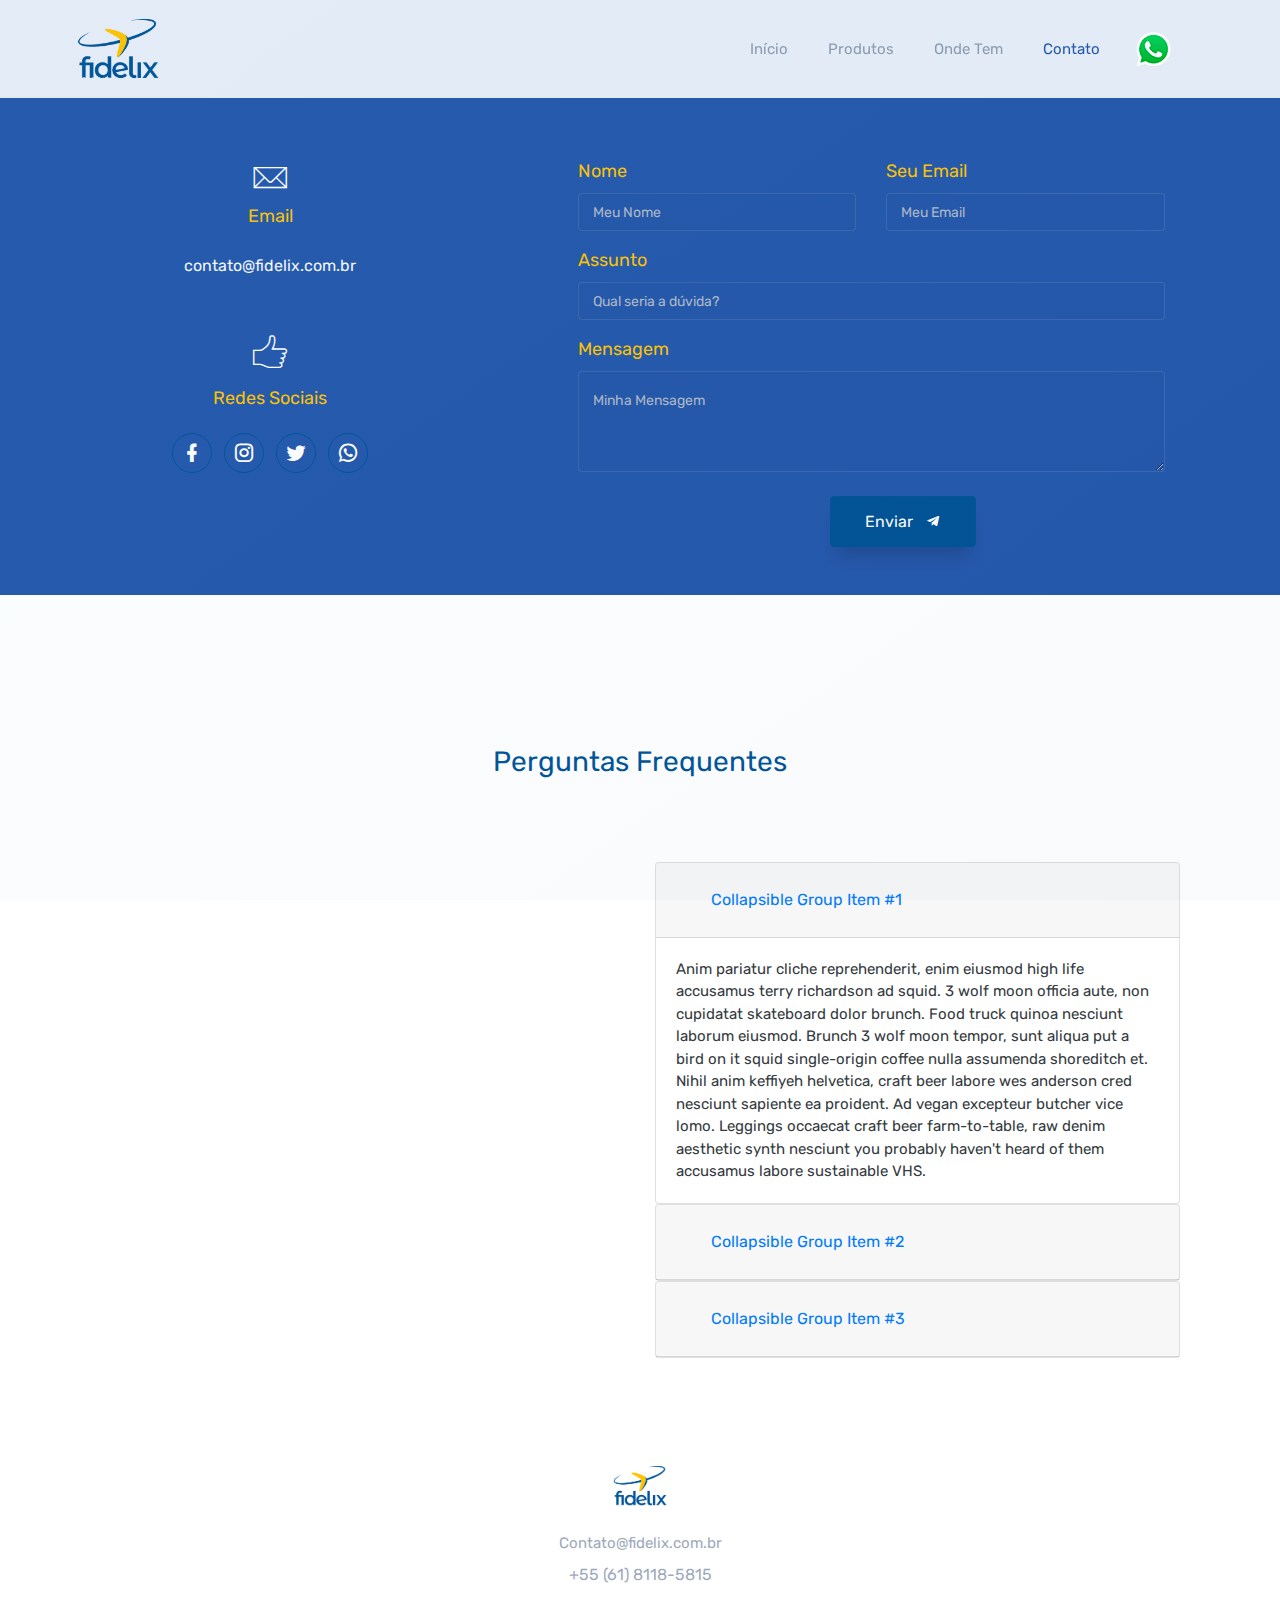
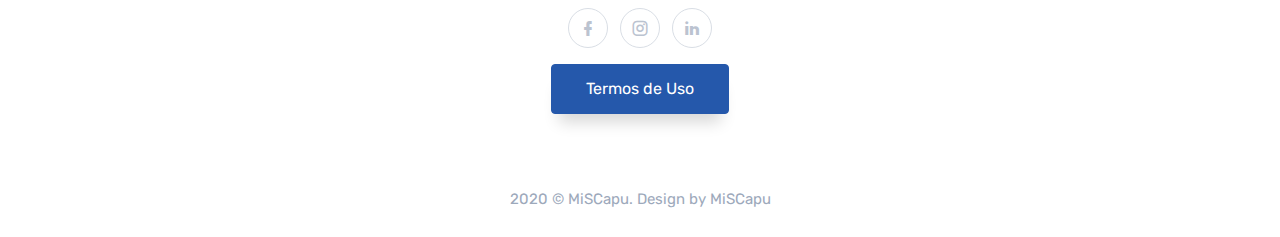
==== commit e8e1b39c: "Update Contato.html" ====
--- a/Contato.html
+++ b/Contato.html
@@ -114,7 +114,7 @@
     <!-- Contato Section Start -->
     <section class="hero-3-bg position-relative overflow-hidden d-flex align-items-center bg-primary">
         <div class="container">
-            <div class="row justify-content-center">
+            <div class="row justify-content-center contentTop">
                 <div class="col-lg-6 col-md-8">
                     <div class="title text-center mb-5">
                         <!--<h3 class="font-weight-normal text-dark">&nbsp;&nbsp;&nbsp;&nbsp;&nbsp;</h3>
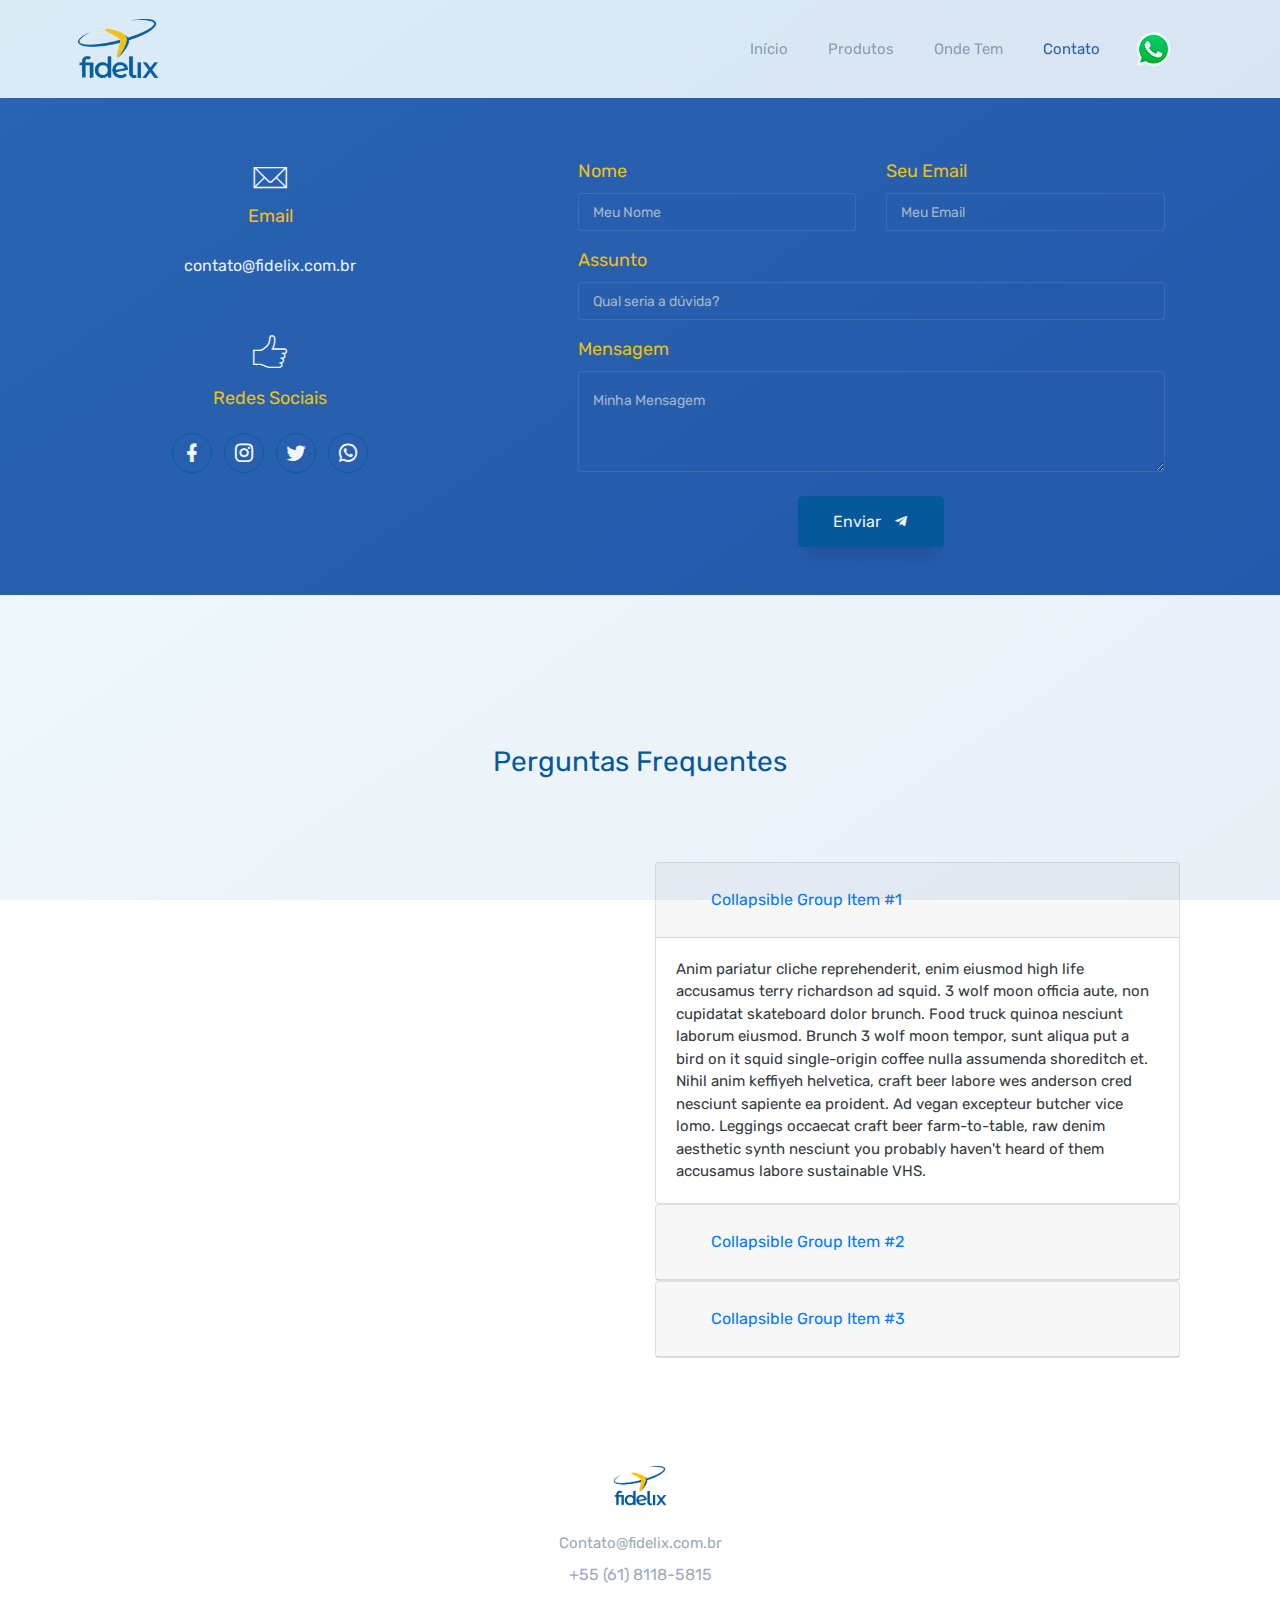
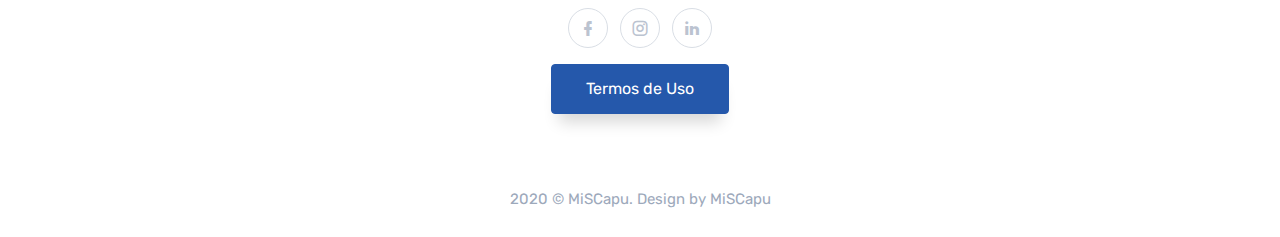
==== commit a5fafc22: "center Enviar button" ====
--- a/Contato.html
+++ b/Contato.html
@@ -216,7 +216,7 @@
                             </div>
                             <div class="row">
                                 <div class="text-center col-sm-12">
-                                    <button type="submit" id="submit" name="send" class="btn btn-warning ml-5 mb-5 mt-2">Enviar <i class="mdi mdi-telegram ml-2"></i></button>
+                                    <button type="submit" id="submit" name="send" class="btn btn-warning mb-5 mt-2">Enviar <i class="mdi mdi-telegram ml-2"></i></button>
                                     <div id="simple-msg"></div>
                                 </div>
                             </div>
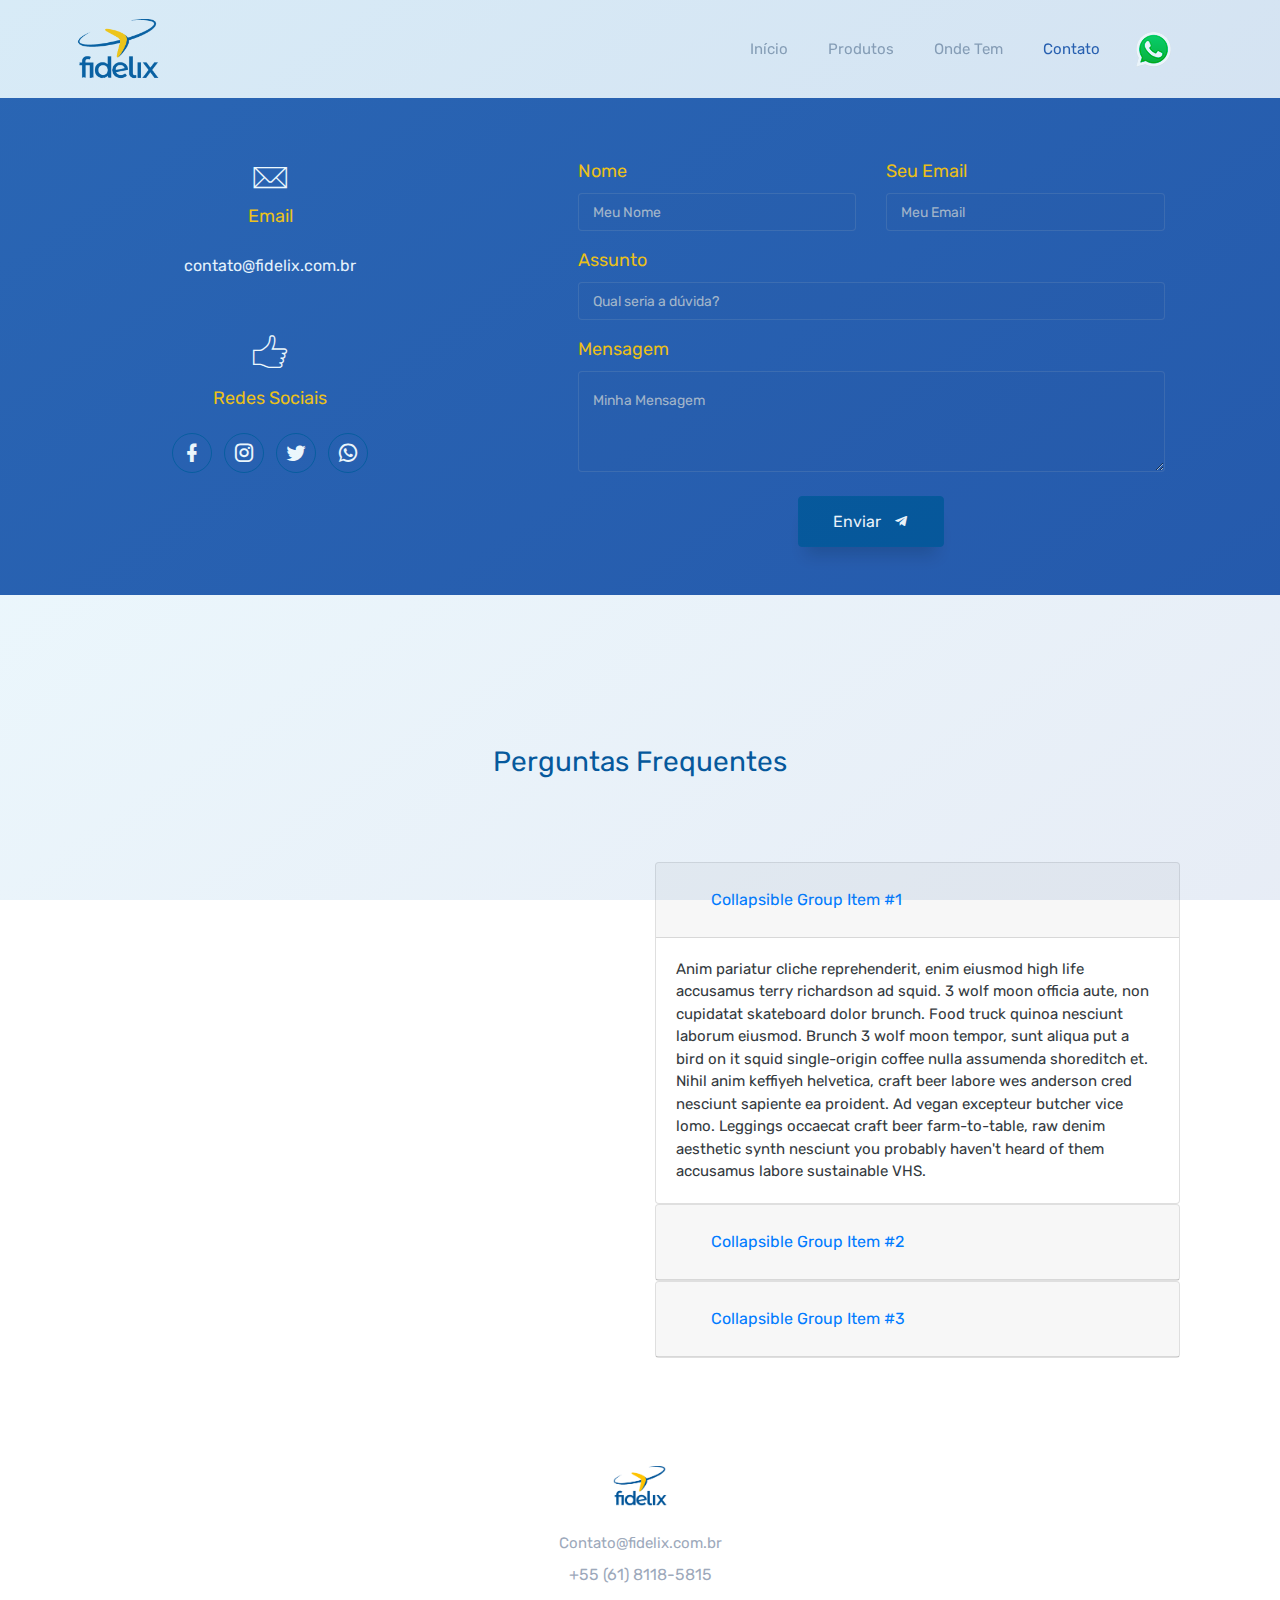
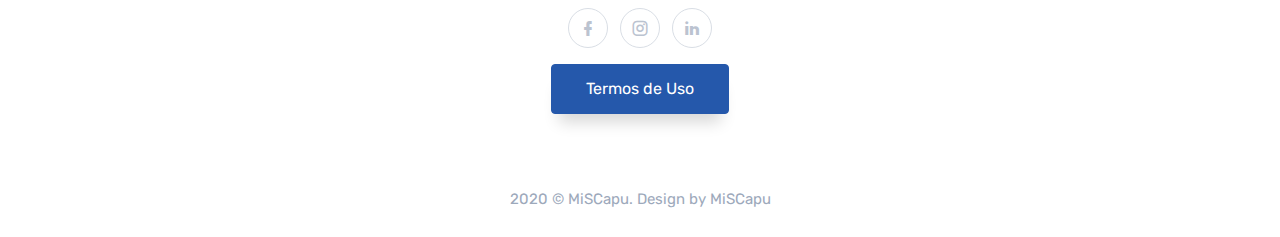
==== commit 23666ae7: "Update Contato.html" ====
--- a/Contato.html
+++ b/Contato.html
@@ -233,7 +233,7 @@
     <!--Perguntas Frequentes-1 Start-->
     <!--<section class="section bg-light" id="clients">
         <div class="container">
-            <div class="row justify-content-center">
+            <div class="row justify-content-center contentTop">
                 <div class="col-lg-6 col-md-8">
                     <div class="title text-center mb-5">
                         <div class="title text-center mb-5">
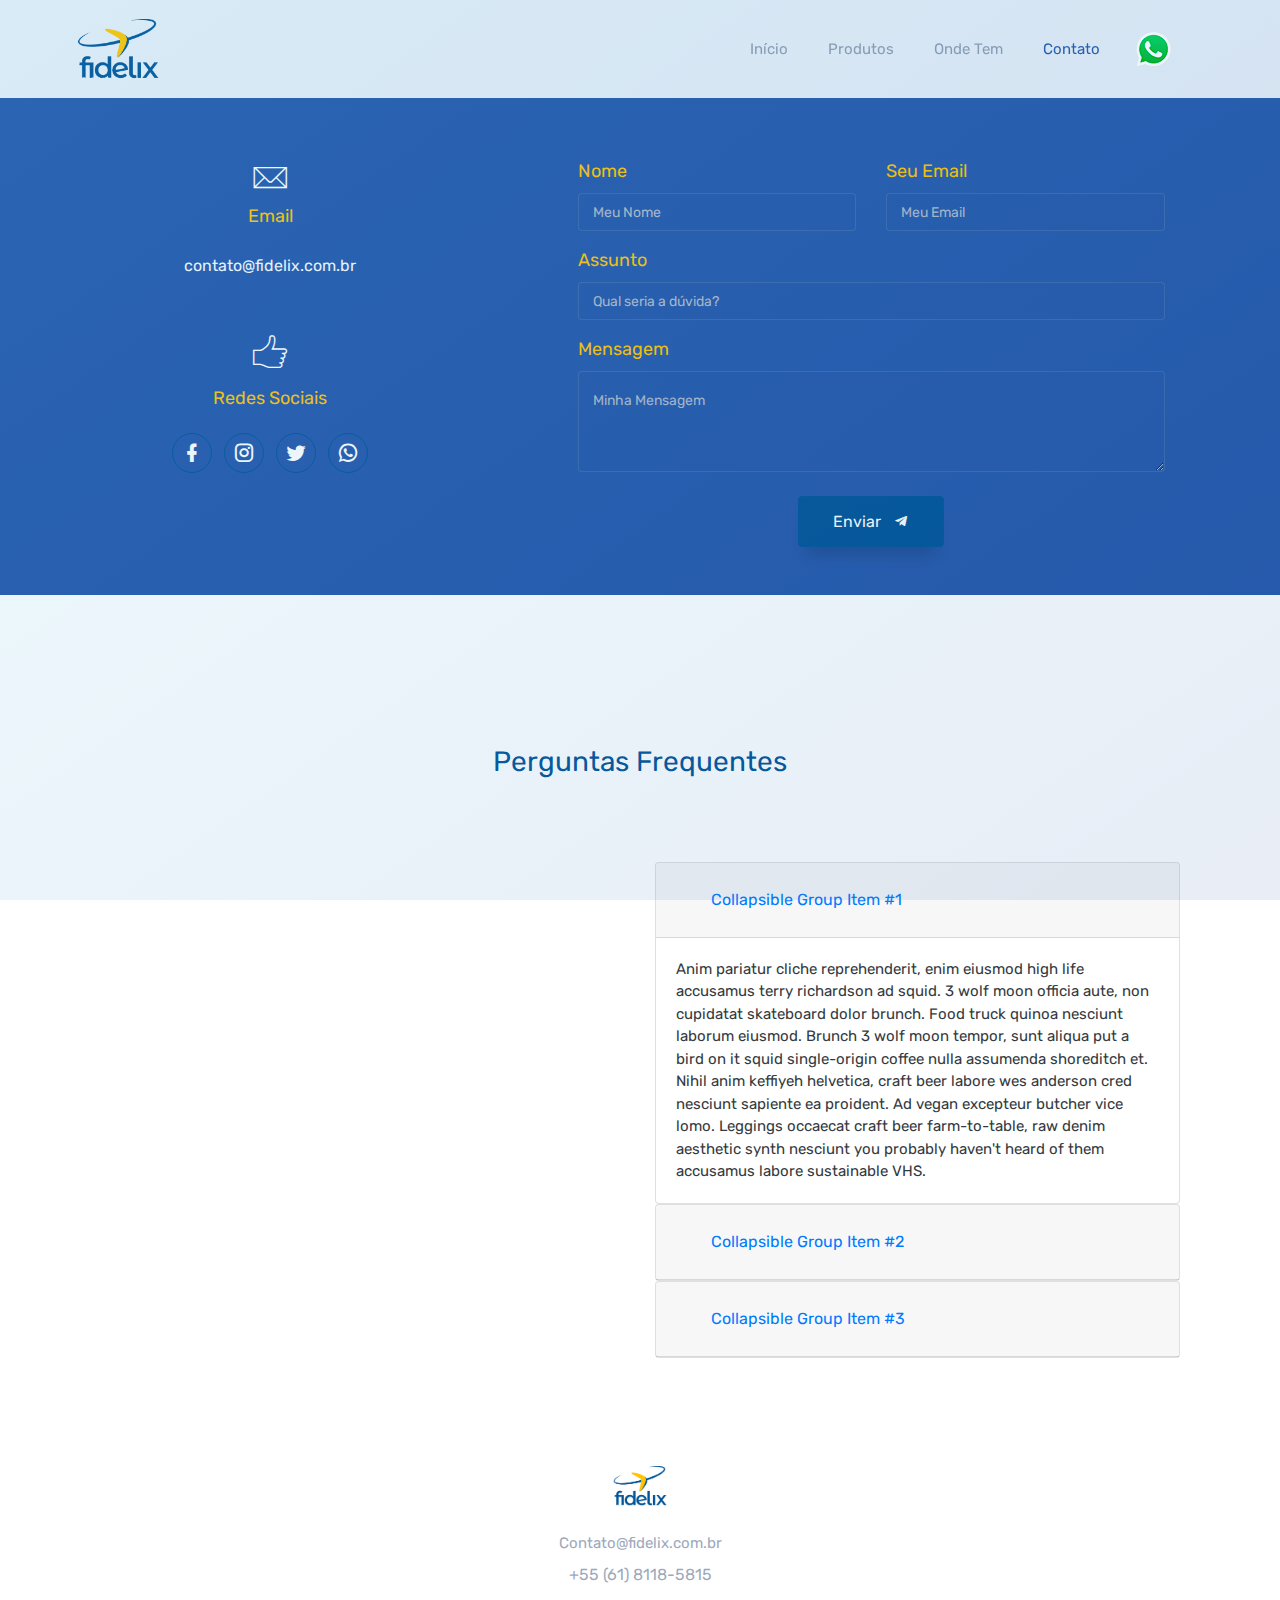
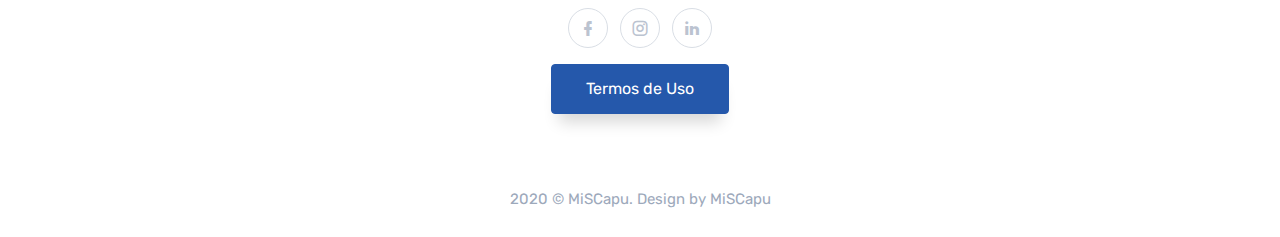
==== commit fe846999: "Update Contato.html" ====
--- a/Contato.html
+++ b/Contato.html
@@ -302,7 +302,7 @@
 
     <section class="section" id="features">
         <div class="container">
-            <div class="row justify-content-center">
+            <div class="row justify-content-center contentTop">
                 <div class="col-lg-6 col-md-8">
                     <div class="title text-center mb-5">
                         <h3 class="font-weight-normal text-dark"> <span class="text-warning">Perguntas Frequentes</span></h3>
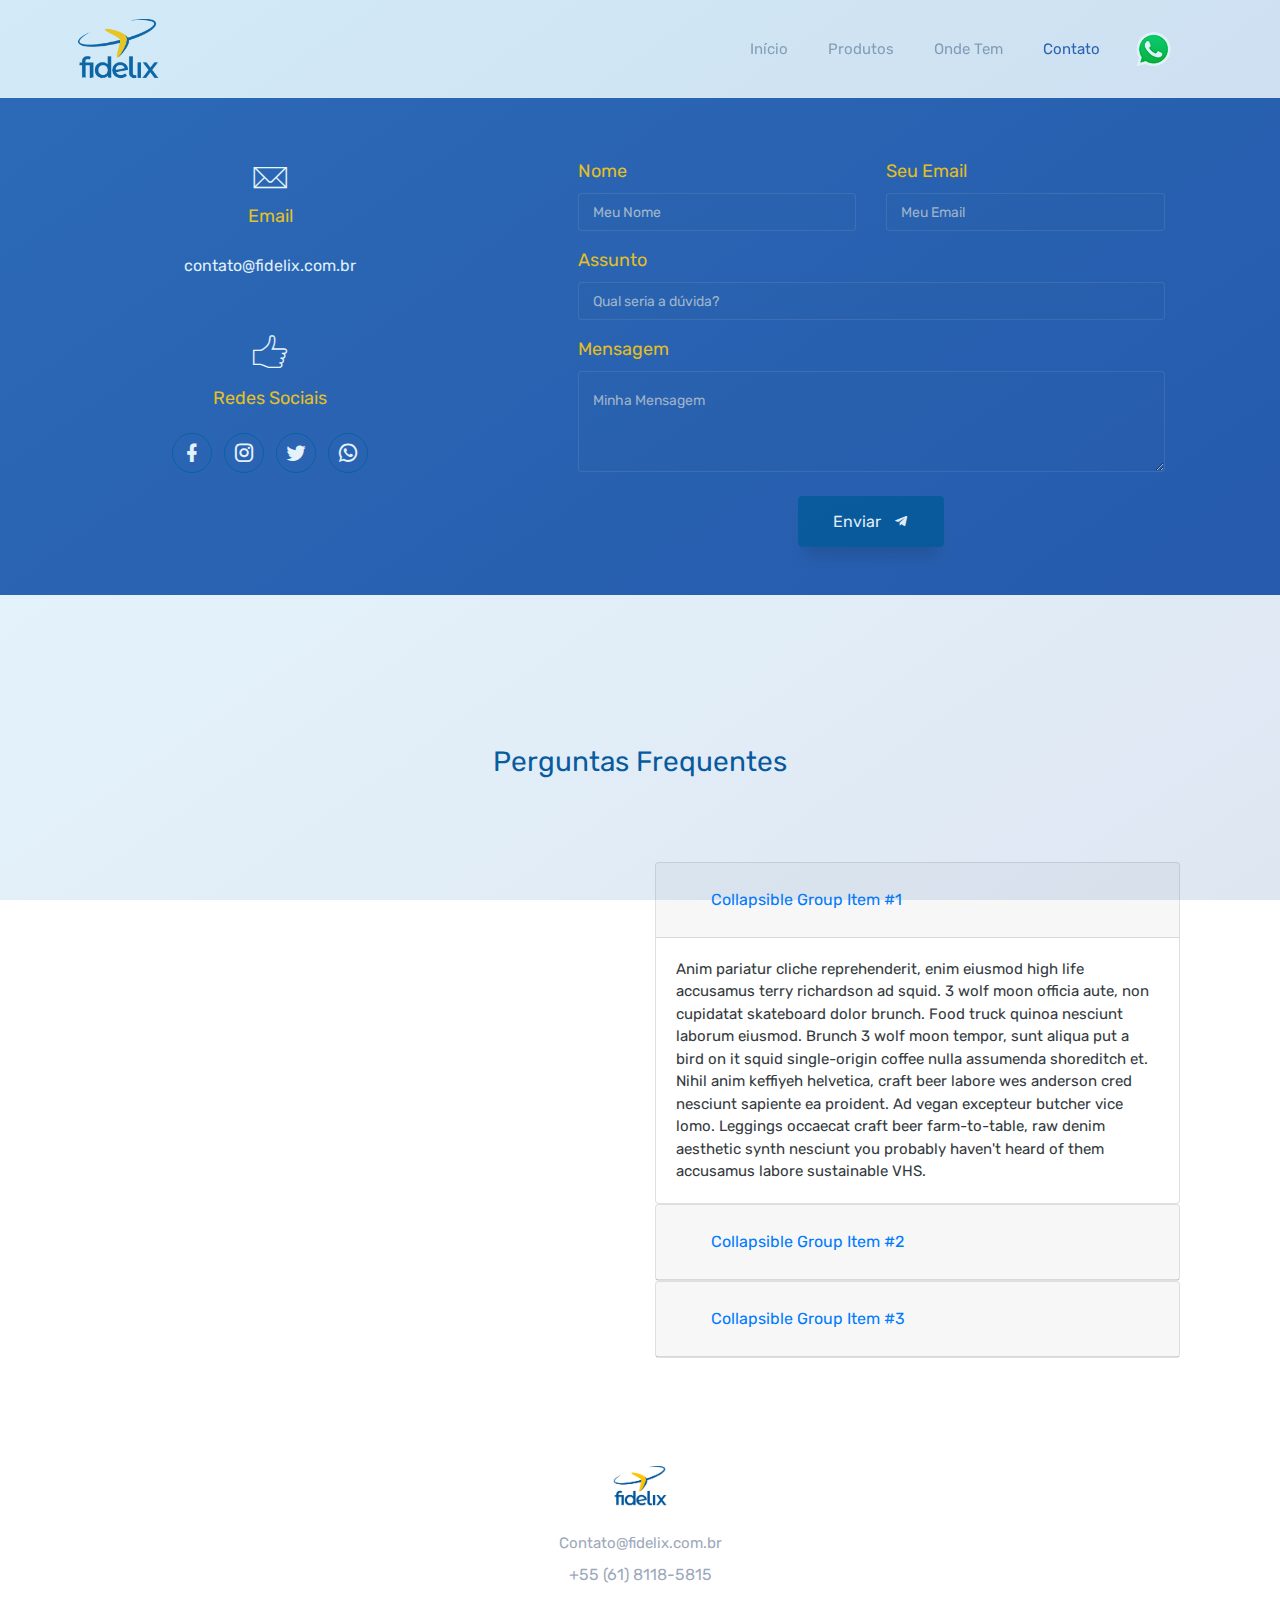
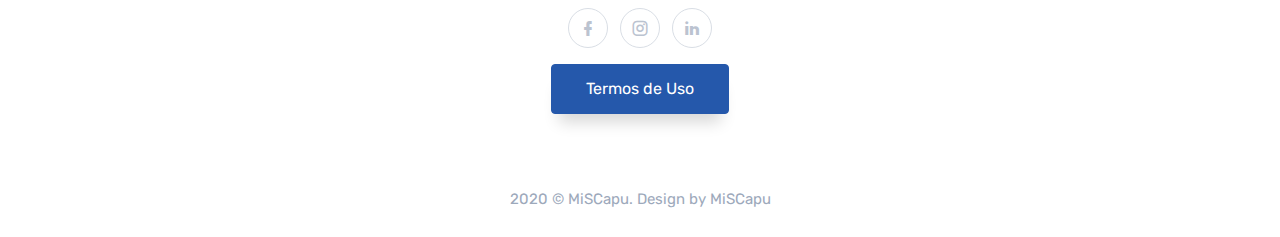
==== commit 02ad20ff: "Mobile button update" ====
--- a/Contato.html
+++ b/Contato.html
@@ -46,7 +46,10 @@
             <a class="navbar-brand logo desktoppic" href="index.html">
                 <img src="images/logo-dark2.png" alt="" class="" height="60">
             </a>
-            <button class="text-center navbar-toggler p-0" type="button" data-toggle="collapse" data-target="#navbarCollapse" aria-controls="navbarCollapse" aria-expanded="false" aria-label="Toggle navigation">
+            <!--Mobile Button: Fidelix Conta 1 Start-->
+            <form action="https://miscapu.github.io/Contato.html#message">
+
+                <button type="submit" class="text-center navbar-toggler p-0" data-toggle="collapse">
                 <i class="mdi mdi-clipboard-account iconColor"></i>
                 <ul class="navbar-nav navbar-center" id="mySidenav">
                     <li class="nav-item text-muted text-center f-12">
@@ -54,17 +57,26 @@
                     </li>
                 </ul>
                 
-            </button>
-
-            <button class="text-center navbar-toggler p-0" type="button" data-toggle="collapse" data-target="#navbarCollapse" aria-controls="navbarCollapse" aria-expanded="false" aria-label="Toggle navigation">
-                <i class="mdi mdi-clipboard-text iconColor"></i>
-                <ul class="navbar-nav" id="mySidenav">
+                </button>
+                
+            </form>
+            <!--Mobile Button: Fidelix Conta 1 End-->
+
+            <!--Mobile Button: Como Funciona 2 Start-->
+            <form action="https://miscapu.github.io/Contato.html#features">
+
+                <button type="submit" class="text-center navbar-toggler p-0" data-toggle="collapse">
+                <i class="mdi mdi-clipboard-account iconColor"></i>
+                <ul class="navbar-nav navbar-center" id="mySidenav">
                     <li class="nav-item text-muted text-center f-12">
                         Como Funciona
                     </li>
                 </ul>
                 
-            </button>
+                </button>
+                
+            </form>
+            <!--Mobile Button: Como Funciona 2 End-->
             <button class="text-center navbar-toggler p-0" type="button" data-toggle="collapse" data-target="#navbarCollapse" aria-controls="navbarCollapse" aria-expanded="false" aria-label="Toggle navigation">
                 <i class="mdi mdi-menu iconColor"></i>
                 <ul class="navbar-nav" id="mySidenav">
